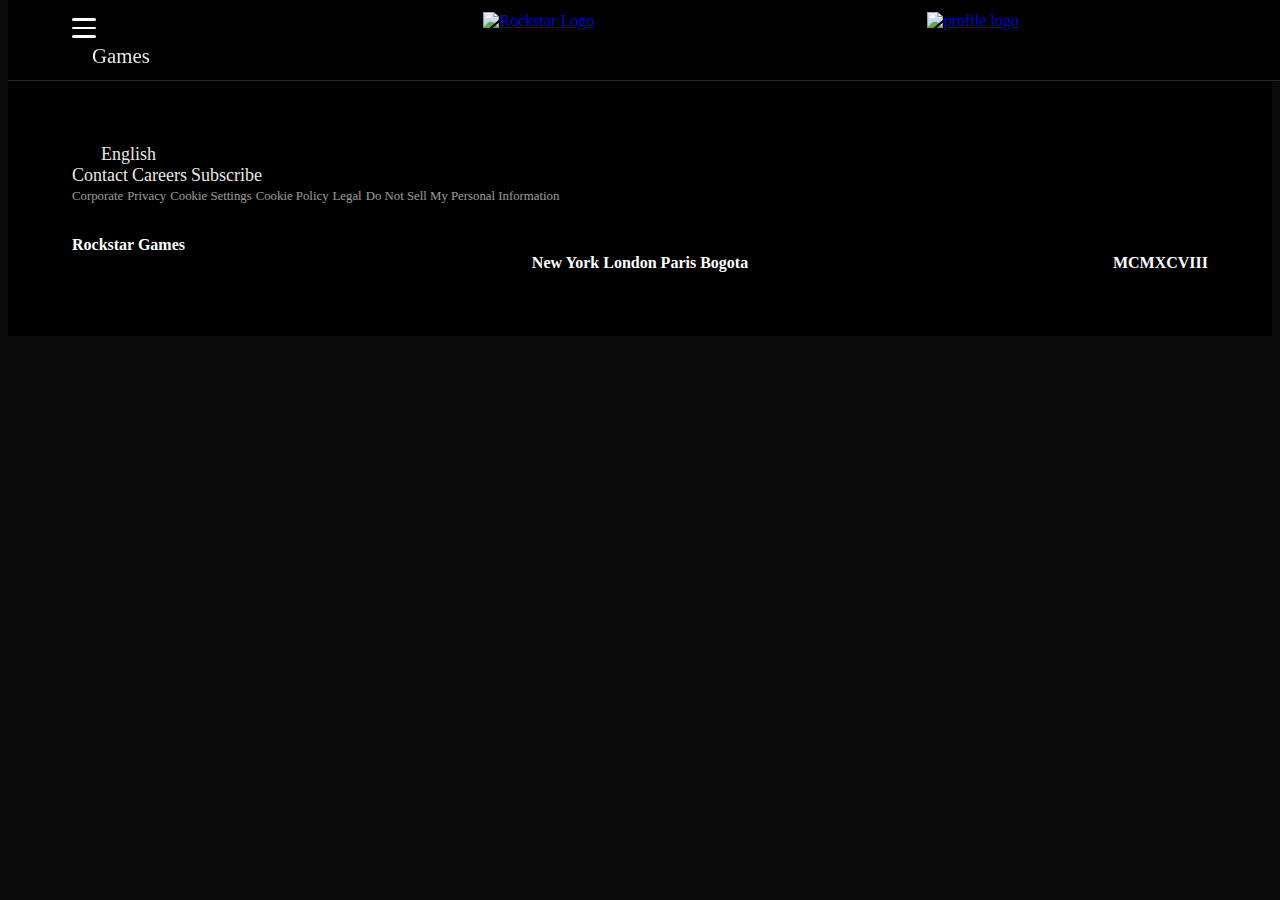
==== games.html @ 0fddbc1f "v" ====
<!DOCTYPE html>
<html lang="en">

<head>
    <meta charset="UTF-8" />
    <meta http-equiv="X-UA-Compatible" content="IE=edge" />
    <meta name="viewport" content="width=device-width, initial-scale=1.0" />
    <link rel="shortcut icon" href="Images/favicon.ico" type="image/x-icon" />
    <link rel="stylesheet" href="CSS/style.css" />
    <link rel="stylesheet" href="//code.jquery.com/ui/1.13.2/themes/base/jquery-ui.css">
    <link href="https://cdn.jsdelivr.net/npm/bootstrap@5.3.0-alpha3/dist/css/bootstrap.min.css" rel="stylesheet"
        integrity="sha384-KK94CHFLLe+nY2dmCWGMq91rCGa5gtU4mk92HdvYe+M/SXH301p5ILy+dN9+nJOZ" crossorigin="anonymous" />
    <link rel="stylesheet" type="text/css" href="//cdn.jsdelivr.net/npm/slick-carousel@1.8.1/slick/slick.css" />
    <title>All Games - Rockstar Games</title>
</head>

<body>
    <header>
        <div class="header-nav text-center">
            <div class="d-flex hamb-icon align-items-center">
                <div>
                    <a href="#" class="hamb-bars">
                        <div></div>
                        <div></div>
                        <div></div>
                    </a>
                </div>
                <div>
                    <a href="games.html" class="hamb">Games</a>
                </div>
            </div>

            <a href="index.html" class="logo"><img src="Images/logo.svg" alt="Rockstar Logo" class="logo-img" /></a>
            <div class="d-flex justify-content-end profile-logo align-items-center">
                <div>
                    <a href="#"><img src="Images/profile.svg" alt="profile logo" /></a>
                    <nav class="hide">
                        <div>
                            <a href="#" class="d-flex justify-content-start">Sign In</a>
                            <a href="#" class="d-flex justify-content-start">Join Social Club</a>
                        </div>
                    </nav>
                </div>
                <div class="hide">
                    <div><a>Sign In</a><a>Join Social Club</a></div>
                </div>
            </div>

        </div>
    </header>

    <main class="mt-80">
        <div id="sidebar" class="hide">
            <div class="d-grid side-first">
                <div class="side-search">
                    <form>
                        <button></button>
                        <input placeholder="Search Rockstar Games">
                    </form>
                </div>
                <div class="side-content">
                    <a href="#">Newswire</a>
                    <a href="#">Games</a>
                    <a href="#">Videos</a>
                    <a href="#">Downloads</a>
                    <a href="#">Support</a>
                    <a href="#">Social Club</a>
                    <a href="#">Launcher</a>
                    <a href="#">Store</a>
                </div>
            </div>
        </div>
        <div class="d-grid games-list"></div>
    </main>
    <footer class="d-flex">
        <div class="footer-first">
            <div class="position-relative">
                <button class="footer-lang">
                    <i></i>
                    <span>English</span>
                </button>
            </div>
        </div>
        <div class="d-flex justify-content-start footer-contact">
            <a href="">Contact</a>
            <a href="">Careers</a>
            <a href="">Subscribe</a>
        </div>
        <div class="d-flex justify-content-start footer-privacy">
            <a href="#">Corporate</a>
            <a href="#">Privacy</a>
            <a href="#">Cookie Settings</a>
            <a href="#">Cookie Policy</a>
            <a href="#">Legal</a>
            <a href="#">Do Not Sell My Personal Information</a>
        </div>
        <div class="d-flex justify-content-end footer-socials">
            <a href="#"></a>
            <a href="#"></a>
            <a href="#"></a>
            <a href="#"></a>
            <a href="#"></a>
        </div>
        <section class="d-grid footer-section">
            <div>Rockstar Games</div>
            <div class="d-grid">
                <span>New York</span>
                <span>London</span>
                <span>Paris</span>
                <span>Bogota</span>
            </div>
            <div>MCMXCVIII</div>
        </section>
    </footer>
    <script src="https://cdnjs.cloudflare.com/ajax/libs/jquery/3.6.4/jquery.min.js"
        integrity="sha512-pumBsjNRGGqkPzKHndZMaAG+bir374sORyzM3uulLV14lN5LyykqNk8eEeUlUkB3U0M4FApyaHraT65ihJhDpQ=="
        crossorigin="anonymous" referrerpolicy="no-referrer"></script>
    <script type="text/javascript" src="//cdn.jsdelivr.net/npm/slick-carousel@1.8.1/slick/slick.min.js"></script>
    <script src="https://code.jquery.com/ui/1.13.2/jquery-ui.js"></script>
    <script src="JS/script.js"></script>
</body>

</html>
---- CSS/style.css ----
@import url(http://db.onlinewebfonts.com/c/04e6981992c0e2e7642af2074ebe3901?family=Helvetica+Now+Display);

body {
    background-color: #0b0b0b !important;
    font-family: "Helvetica Now Display" !important;
    color: white;
}

header {
    height: auto;
    width: 100%;
}

#sidebar {
    position: fixed;
    top: 0px;
    width: min-content;
    bottom: 0px;
    z-index: 999;
    background: #040404;
}

.side-first {
    grid-gap: 2rem;
    grid-template-columns: 1fr;
    grid-template-rows: auto 1fr auto;
    height: 100%;
    overflow-y: auto;
    padding-top: calc(60px + 2rem);
}

.side-search,
.side-content {
    margin: 0 auto;
    max-width: 1920px;
    padding-left: 4rem;
    padding-right: 4rem;
    width: 100%;
}

.side-search form {
    min-width: 20rem;
    background: #111;
    border-radius: 4px;
    display: flex;
    position: relative;
}

.side-search form button {
    background-color: initial;
    background-image: url(../Images/search.svg);
    background-origin: content-box;
    background-position: 0;
    background-repeat: no-repeat;
    border: none;
    content: "";
    cursor: pointer;
    margin: 0 0 0 1rem;
    width: 36px;
    font-size: 100%;
    line-height: 1.15;
}

.side-search form input {
    background-color: initial;
    border: none;
    color: #fff;
    outline: none;
    padding: 1rem;
    width: 100%;
    font-size: 100%;
    line-height: 1.15;
    margin: 0;
}

.side-content {
    opacity: 1;
    grid-gap: 1rem;
    color: #fff;
    display: grid;
    font-size: 1.7rem;
    font-weight: 700;
    grid-auto-rows: max-content;
    margin-bottom: 2rem;
    padding-bottom: 4rem;
    transition: opacity .4s ease-in;
}

.side-content a {
    color: inherit;
    text-decoration: none;
    min-width: max-content;
    text-decoration: none;
    transition: color .3s ease;
    width: 100%;
    font-size: 2rem;
    font-weight: 700;
}
.side-content a:hover{
    color: #fcaf17;
}

.side-content a:nth-last-child(1)::after,
.side-content a:nth-last-child(2)::after,
.side-content a:nth-last-child(3)::after,
.side-content a:nth-last-child(4)::after {
    background-image: url(../Images/subscribe.svg);
    background-position: 0 50%;
    background-repeat: no-repeat;
    background-size: 100%;
    content: "";
    display: inline-block;
    height: 1.2rem;
    margin-left: 0.5rem;
    vertical-align: initial;
    width: 1.2rem;
}

.header-nav div div a div {
    width: 24px;
    height: 2.5px;
    background-color: white;
    margin: 6px 0;
    border-radius: 10px 10px;
}

.header-nav {
    display: grid;
    grid-template-columns: auto auto;
    background-color: #020202;
    position: fixed;
    top: 0;
    width: 100%;
    transition: top 0.3s;
    padding: 12px 4rem;
    border-bottom: 1px solid #282828;
    z-index: 9999;
    backdrop-filter: blur(40px);
    background: rgba(0, 0, 0, 0.85);
}

.logo-img {
    height: 55px;
    width: 55px;
}

.hamb-icon {
    grid-column: 1;
    grid-row: 3;
}

.logo {
    grid-column: 2;
    grid-row: 3;
}

.profile-logo {
    grid-column: 3;
    grid-row: 3;
}

nav{
    display: flex;
    border-radius: 8px;
    flex-direction: column;
    overflow: hidden;
    position: absolute;
    border: 1px solid #2d2d2d;
    width: 20%;
    height: auto;
    top: 90px;
    right: 60px;
}
nav div:first-child{
    border-radius: 0 0 8px 8px;
}
nav div:first-child a:first-child,
nav div:first-child a:last-child
{
    border-bottom: 1px solid #2d2d2d;
    color: #e8e8e8;
    text-decoration: none;
    background-color: #121212;
    font-size: 1rem;
    font-weight:400;
    letter-spacing: 0;
    line-height: 1.6;
    padding: 1rem;
    position: relative;
    transition: all .3s ease-in-out;
}
nav div:first-child a:first-child::before{
    align-self: center;
    background: url(../Images/subscribe.svg) 100%/contain no-repeat;
    content: "";
    flex-grow: 1;
    height: 1rem;
    order: 3;
    width: 1rem;
    font-size: 0.75rem;
    font-weight:400;
    letter-spacing: 0;
    line-height: 1.6;
}
nav div:first-child a:last-child::before{
    align-self: center;
    background: url(../Images/subscribe.svg) 100%/contain no-repeat;
    content: "";
    flex-grow: 1;
    height: 1rem;
    order: 3;
    width: 1rem;
    font-size: 0.75rem;
    font-weight:400;
    letter-spacing: 0;
    line-height: 1.6;
}
nav div:first-child a:hover{
    background-color: hsla(0,0%,100%,.15);
}

main {
    margin-top: 80px;
}

.main-carousel {
    background: #000;
}

.carousel-cell {
    display: grid !important;
    grid-template-columns: 70% 1fr;
    cursor: grab;
}
.carousel-cell:active {
    cursor: grabbing;
}

.carousel-cell img {
    width: 100%;
    height: auto;
    transition: opacity 1s;
}

.cell-content {
    text-decoration: none;
    color: #fff;
    font-weight: bold;
}

.cell-content div:first-child {
    grid-gap: 2rem;
}

.cell-content button {
    align-self: center;
    background: transparent;
    border: 1px solid white;
    border-radius: 0.25rem;
    color: inherit;
    color: white;
    cursor: pointer;
    display: inline-block;
    font-weight: 700;
    line-height: 100%;
    padding: 1rem 3rem;
    text-transform: uppercase;
    transition: all 0.2s ease;
    font-size: 120%;
}

.slide-content {
    padding: 4rem 2rem;
    display: flex;
    align-items: center;
}

.cell-title {
    grid-gap: 0.5rem !important;
    font-weight: 700;
}

.cell-title h2 {
    font-size: 2.5rem;
    line-height: 1.1;
    letter-spacing: -0.025em;
}

.slider-dot {
    background: hsla(0, 0%, 100%, 0.4);
    border: none;
    border-radius: 2px;
    cursor: pointer;
    height: 4px;
    max-width: 4rem;
    outline: none;
    padding: 0;
    transition: background 0.3s;
    width: 100%;
}

.slick-active .slider-dot {
    background: white !important;
}

.slick-dots li {
    display: inline;
    margin-right: 0.5rem;
}

.slick-dots {
    text-align: center;
    margin-top: 20px;
    padding-bottom: 20px;
}

.newswire h1 {
    color: #fff;
}

.newswire {
    margin-top: 50px;
    grid-gap: 8rem;
    padding: 4rem;
}

.newswire a {
    text-decoration: none;
    color: white;
}

.newswire-tile {
    grid-template-columns: repeat(6, minmax(0, 1fr));
    grid-gap: 1.5rem;
    margin-bottom: 2rem;
}

.newswire-tile a {
    grid-column: span 2;
    border: 1px solid #282828;
}

.newswire-content {
    padding: 2rem 1.5rem;
    grid-gap: 0.5rem;
}

.newswire-content-title time {
    font-size: 1rem;
    font-weight: 400;
    opacity: 0.65;
}

.newswire-content h5 {
    font-size: 1.6rem !important;
}

.viewmore {
    background: transparent;
    border: none;
    font-weight: 400;
    line-height: unset;
    padding: 0;
    position: relative;
    text-transform: none;
    z-index: 1;
    align-self: center;
    font-size: large;
    transition: all 0.2s ease;
    text-decoration: underline #fcaf17 3px !important;
}

.viewmore:before {
    background: #fcaf17;
    border-radius: 0.25rem;
    bottom: 0;
    content: "";
    display: block;
    left: -0.1rem;
    position: absolute;
    transition: all .2s ease;
    width: calc(100% + 0.2rem);
    z-index: -1;
}

.viewmore:hover {
    color: #161616;
    background: #fcaf17;
    border-color: #fcaf17;
    border-radius: 0.25rem;
}

.viewmore:hover:before {
    background: #fcaf17;
    height: 100%;
    left: -0.5rem;
    width: calc(100% + 1rem);
    border-radius: 0.25rem;
}

.featured-games {
    grid-template-columns: repeat(4, minmax(0, 1fr));
    grid-gap: 1.5rem;
    margin-bottom: 2rem;
}

footer {
    background: #000;
    padding: 4rem;
    flex-flow: row wrap;
    justify-content: space-between;
    grid-row-gap: 4rem;
}

.footer-first {
    flex: 0;
    order: 1;
    font-size: large;
}

.footer-lang {
    align-items: center;
    background: none;
    border: none;
    color: #e8e8e8;
    cursor: pointer;
    display: flex;
    outline: none;
    padding: 0;
    font-family: inherit;
    font-size: 100%;
    line-height: 1.15;
}

.footer-lang i {
    background-image: url(../Images/world.svg);
    background-repeat: no-repeat;
    background-size: contain;
    margin-right: 0.5rem;
    width: 21px;
}

.footer-lang i::after {
    content: "";
    display: block;
    padding-top: 100%;
}

.footer-lang span {
    padding-right: calc(0.5rem + 24px);
    position: relative;
    width: max-content;
}

.footer-contact {
    flex-basis: 50%;
    grid-gap: 1rem;
    color: #e8e8e8;
    order: 0;
}

.footer-contact a {
    font-size: large;
    color: #e8e8e8;
    text-decoration: none;
}

.footer-contact a:hover {
    color: #fcaf17;
}

.footer-contact a:last-child::after {
    background-image: url(../Images/subscribe.svg);
    background-position: 0 50%;
    background-repeat: no-repeat;
    background-size: 100%;
    background-size: 75%;
    content: "";
    display: inline-block;
    height: 1rem;
    margin-left: 0.5rem;
    vertical-align: initial;
    width: 1rem;
}

.footer-privacy {
    order: 2;
    flex-basis: 50%;
    grid-gap: 1rem;
    color: #e8e8e8;
}

.footer-privacy a {
    text-decoration: none;
    color: #e8e8e8;
    font-size: 0.8rem;
    opacity: 0.65;
}

.footer-privacy a:hover {
    color: #fcaf17;
    opacity: 1;
}

.footer-socials {
    order: 3;
    flex-basis: 50%;
    grid-gap: 2rem;
    color: #e8e8e8;
}

.footer-socials a:hover {
    filter: brightness(0) saturate(100%) invert(76%) sepia(15%) saturate(5173%) hue-rotate(348deg) brightness(105%) contrast(98%);
}

.footer-socials a:nth-child(1) {
    background-image: url(../Images/twitch.svg);
    color: #e8e8e8;
    text-decoration: none;
    background-position: 50%;
    background-repeat: no-repeat;
    background-size: 100%;
    height: 24px;
    width: 24px;
}

.footer-socials a:nth-child(2) {
    background-image: url(../Images/instagram.svg);
    color: #e8e8e8;
    text-decoration: none;
    background-position: 50%;
    background-repeat: no-repeat;
    background-size: 100%;
    height: 24px;
    width: 24px;
}

.footer-socials a:nth-child(3) {
    background-image: url(../Images/twitter.svg);
    color: #e8e8e8;
    text-decoration: none;
    background-position: 50%;
    background-repeat: no-repeat;
    background-size: 100%;
    height: 24px;
    width: 24px;
}

.footer-socials a:nth-child(4) {
    background-image: url(../Images/youtube.svg);
    color: #e8e8e8;
    text-decoration: none;
    background-position: 50%;
    background-repeat: no-repeat;
    background-size: 100%;
    height: 24px;
    width: 24px;
}

.footer-socials a:nth-child(5) {
    background-image: url(../Images/facebook.svg);
    color: #e8e8e8;
    text-decoration: none;
    background-position: 50%;
    background-repeat: no-repeat;
    background-size: 100%;
    height: 24px;
    width: 24px;
}

.footer-section {
    grid-auto-flow: column;
    grid-template-columns: repeat(auto-fit, minmax(0, 1fr));
    justify-content: space-between;
    grid-gap: 1rem;
    color: #fff;
    font-size: 75%;
    font-weight: 700;
    justify-items: center;
    margin-top: 2rem;
    flex-basis: 100%;
    order: 4;
    font-size: medium;
}


.footer-section div:first-child,
.footer-section div:last-child {
    width: 100%;
    font-weight: 700;
}

.footer-section div:nth-child(2) {
    left: 50%;
    position: absolute;
    transform: translateX(-50%);
    grid-gap: 1rem;
    grid-auto-flow: column;
    justify-content: center;
}

.footer-section div:last-child {
    text-align: right;
}

.hide {
    display: none;
}

/* games page */
.hamb{
    text-decoration: none;
    color: #e8e8e8;
    font-size: 1.3rem;
    margin-left: 20px;
}

.games-list{
    
}
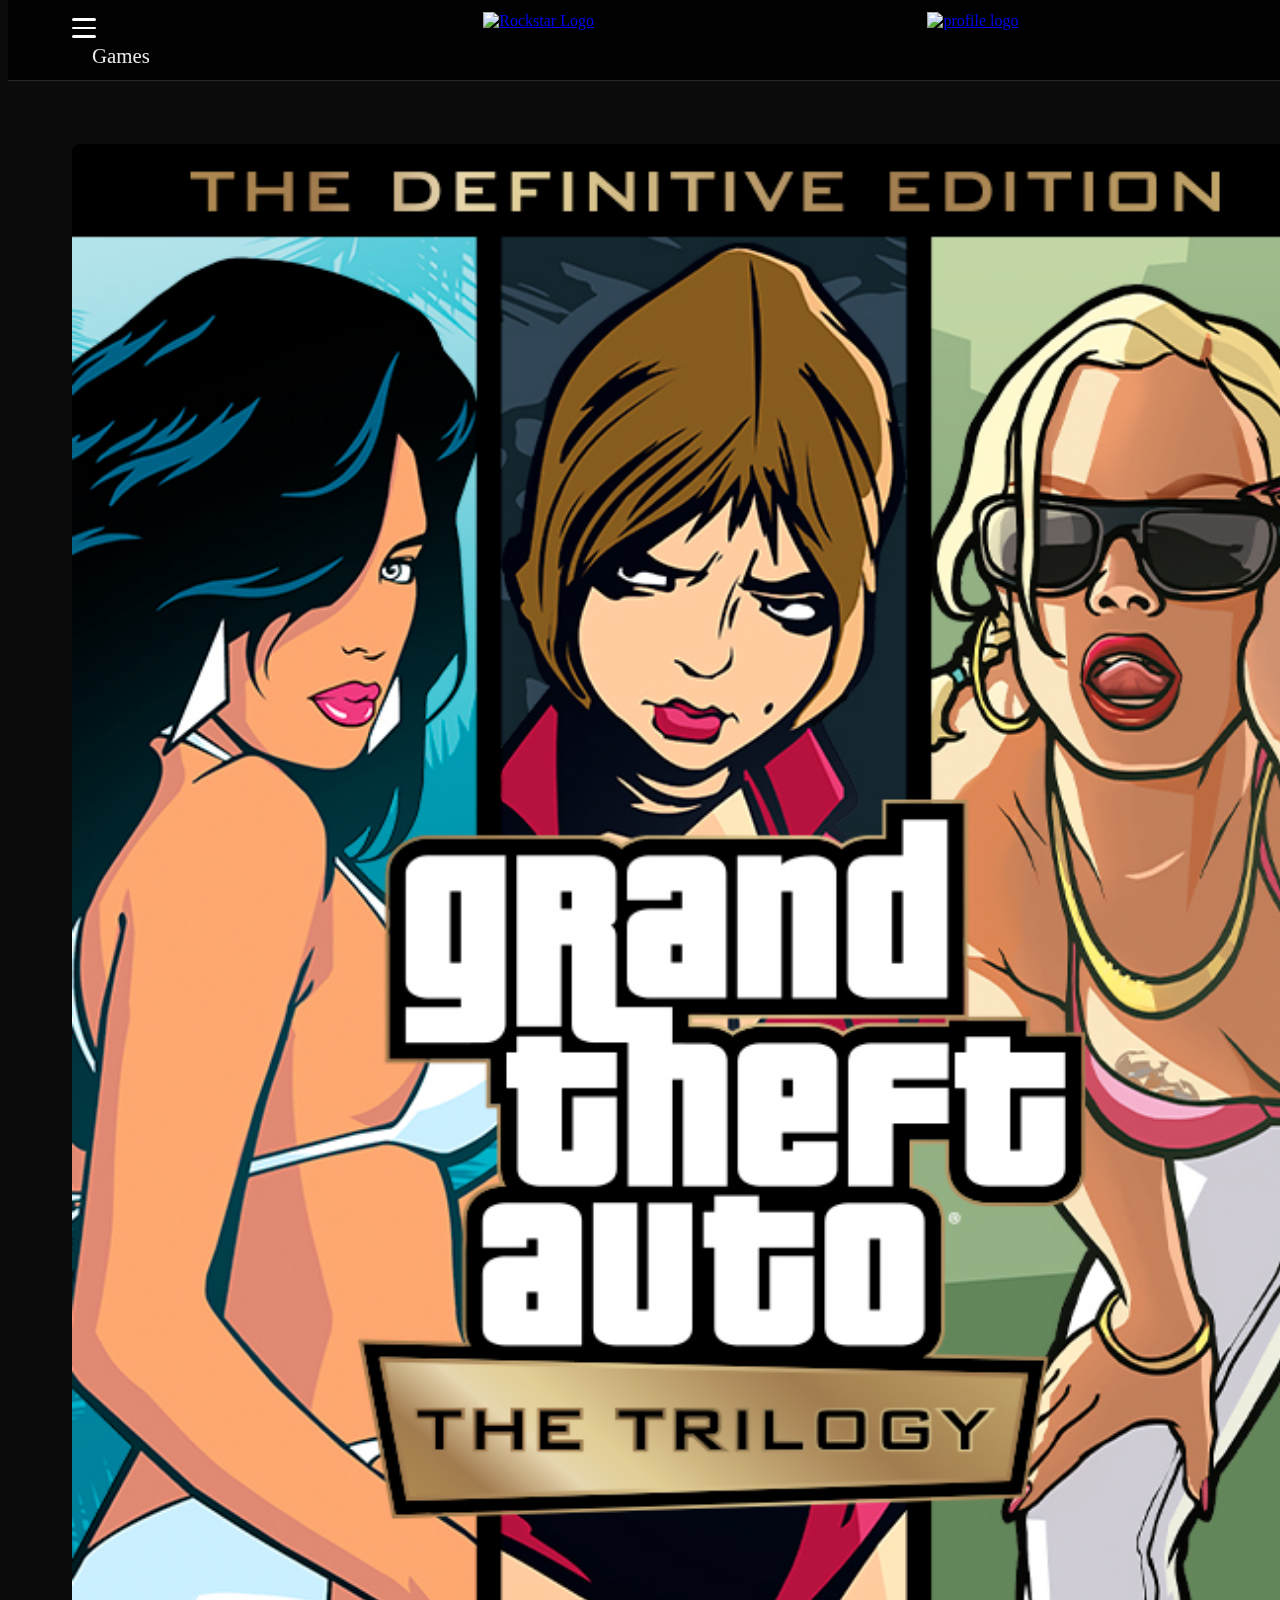
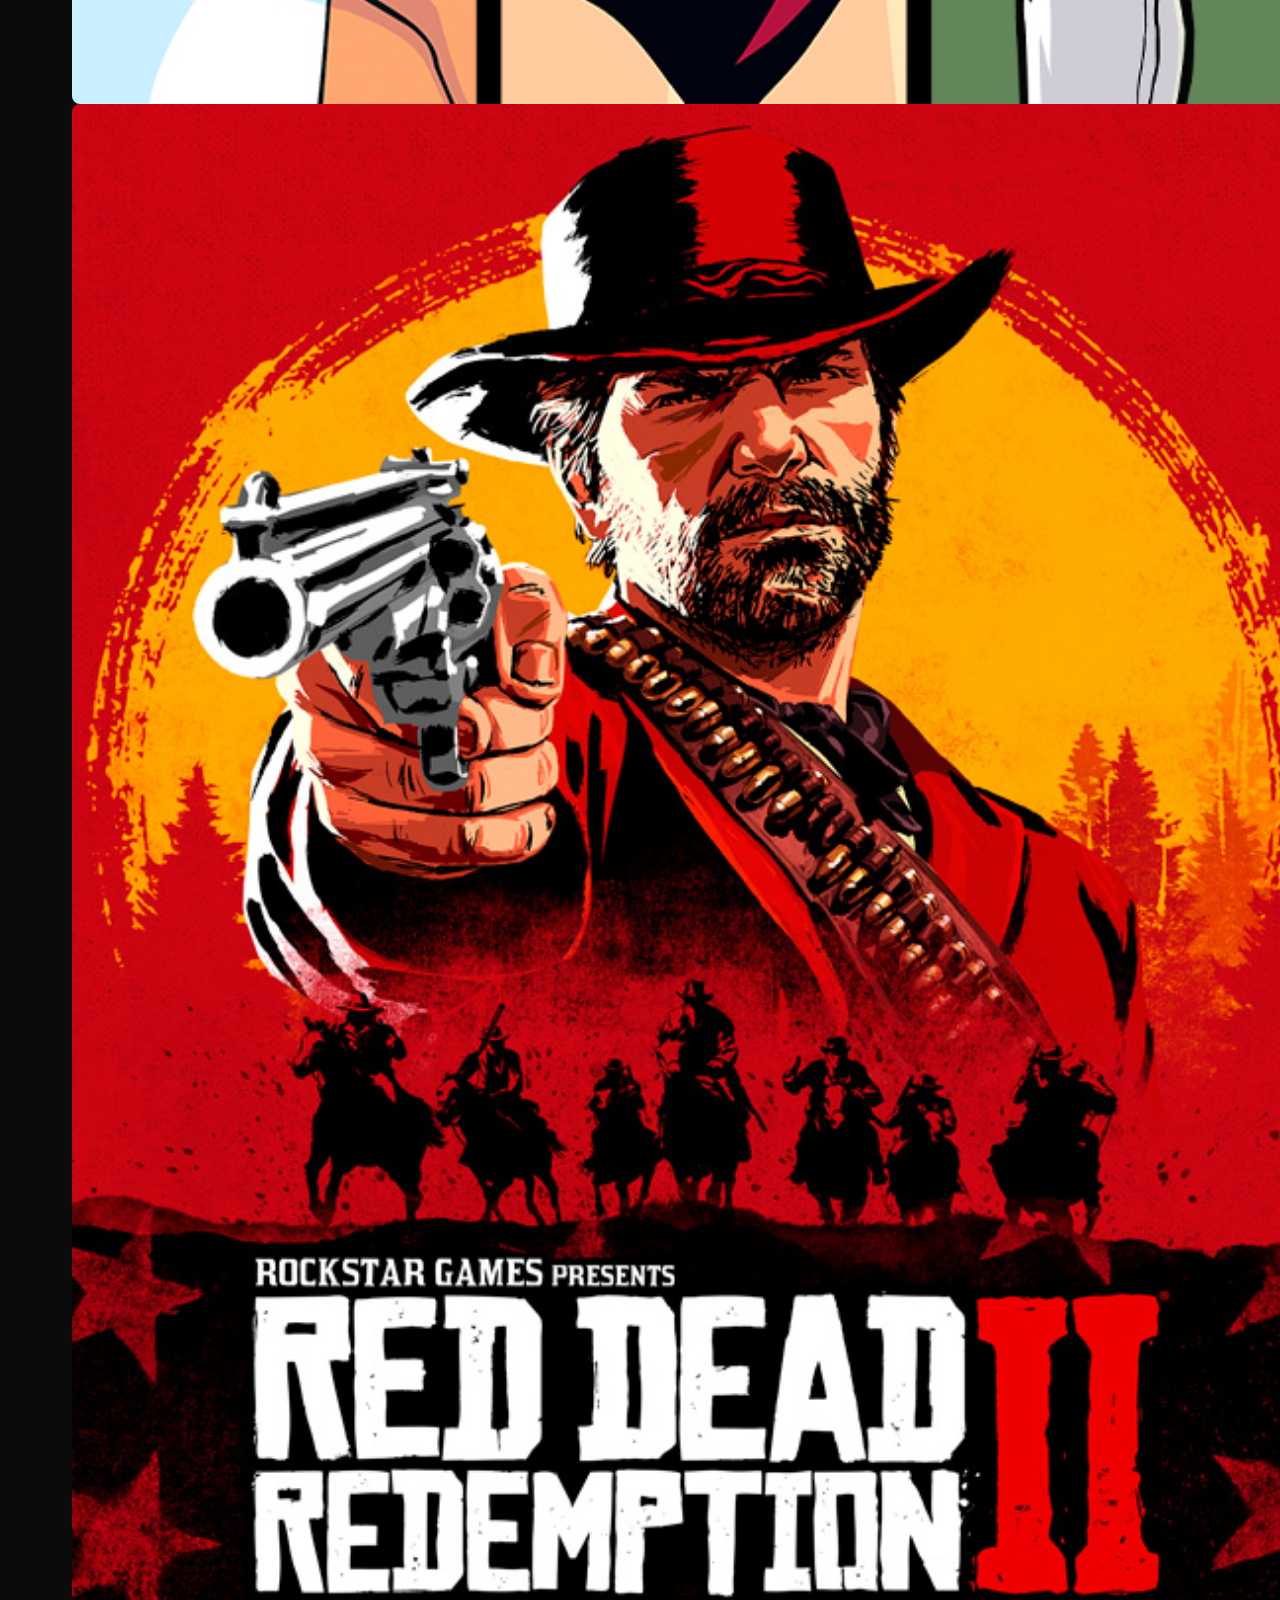
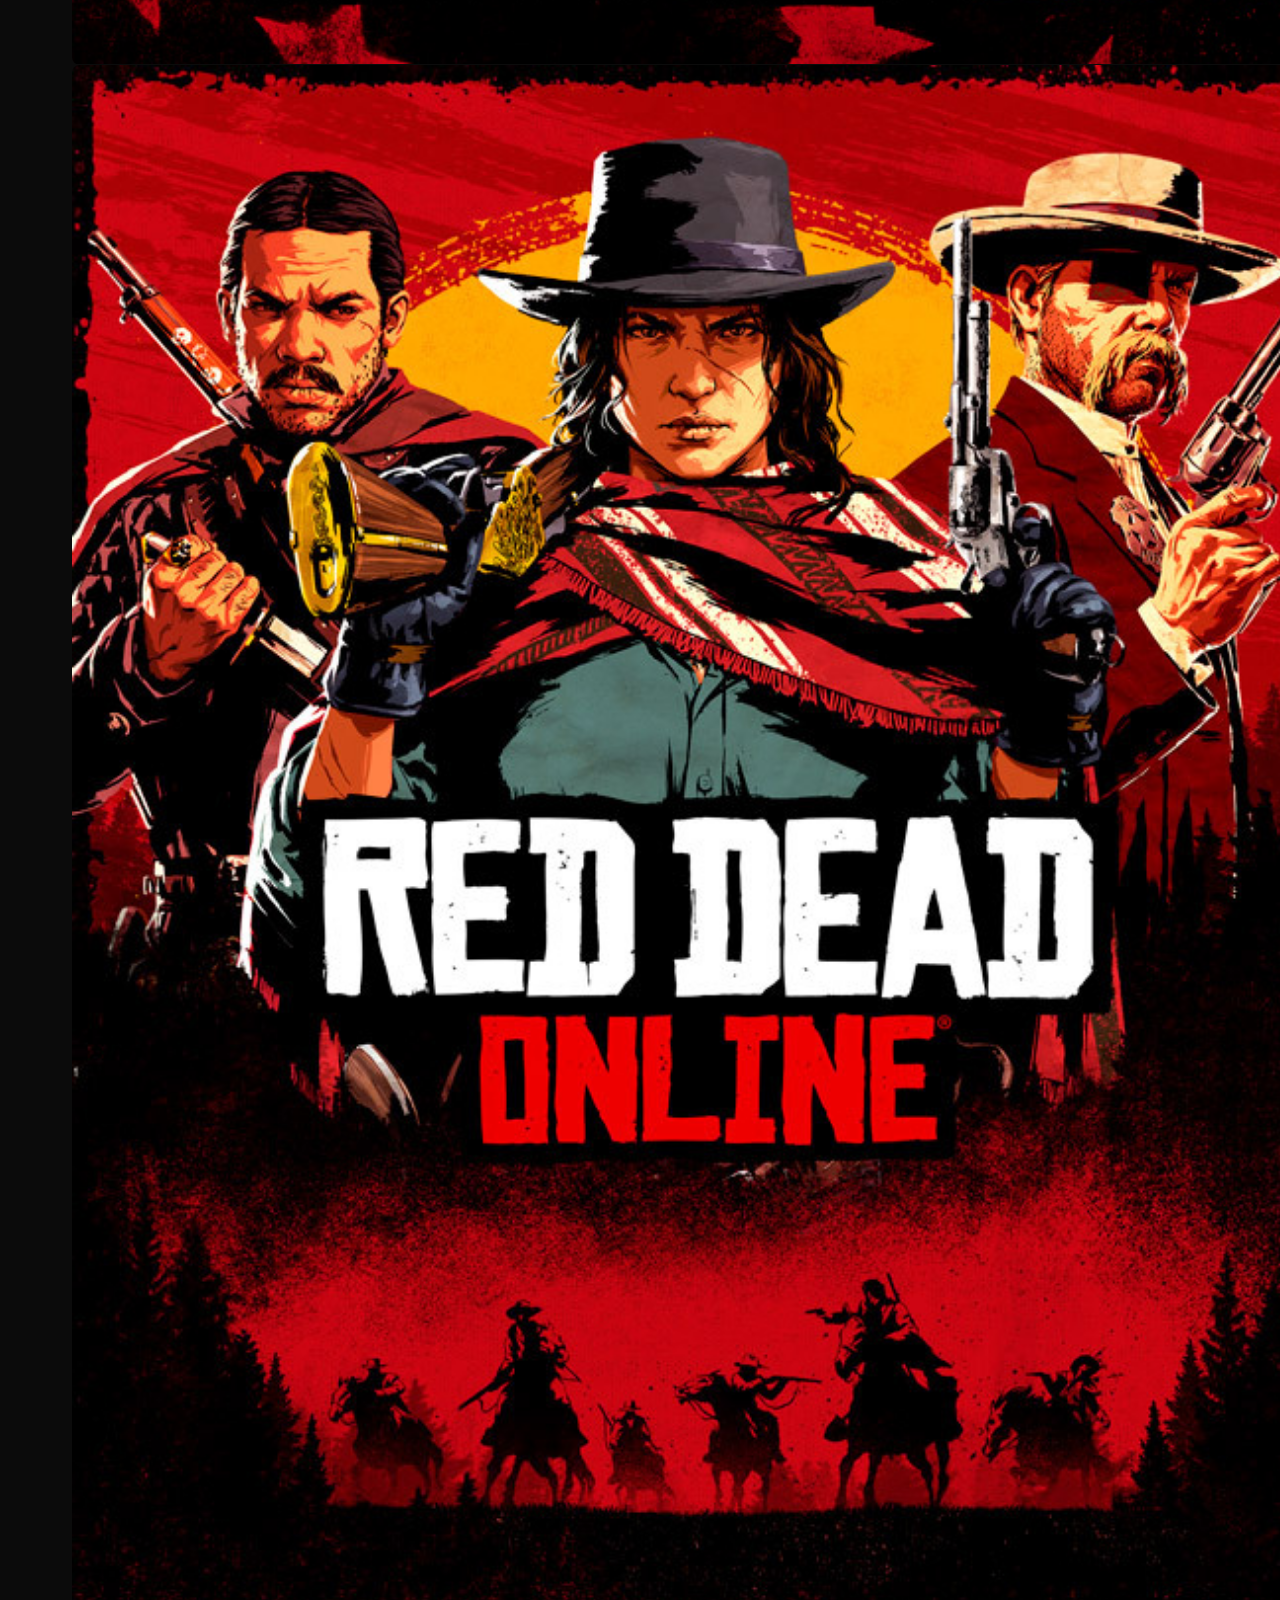
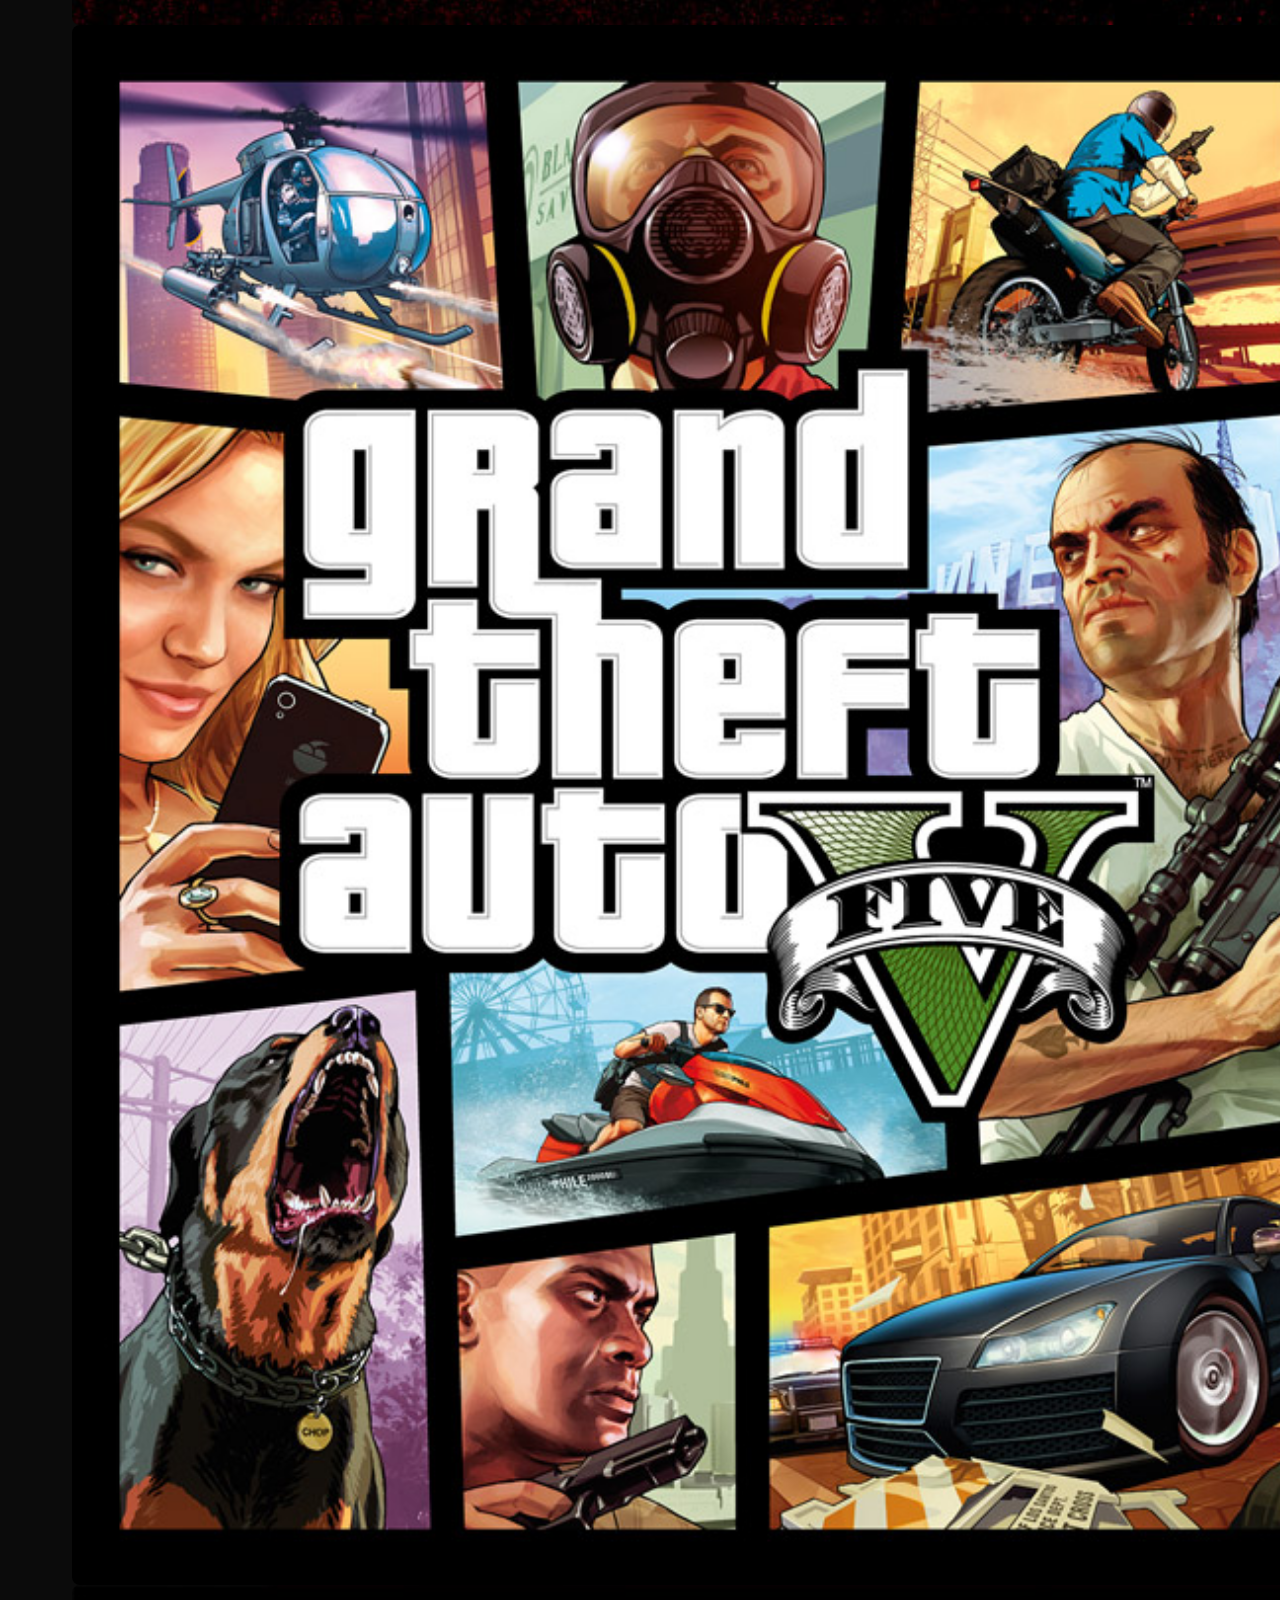
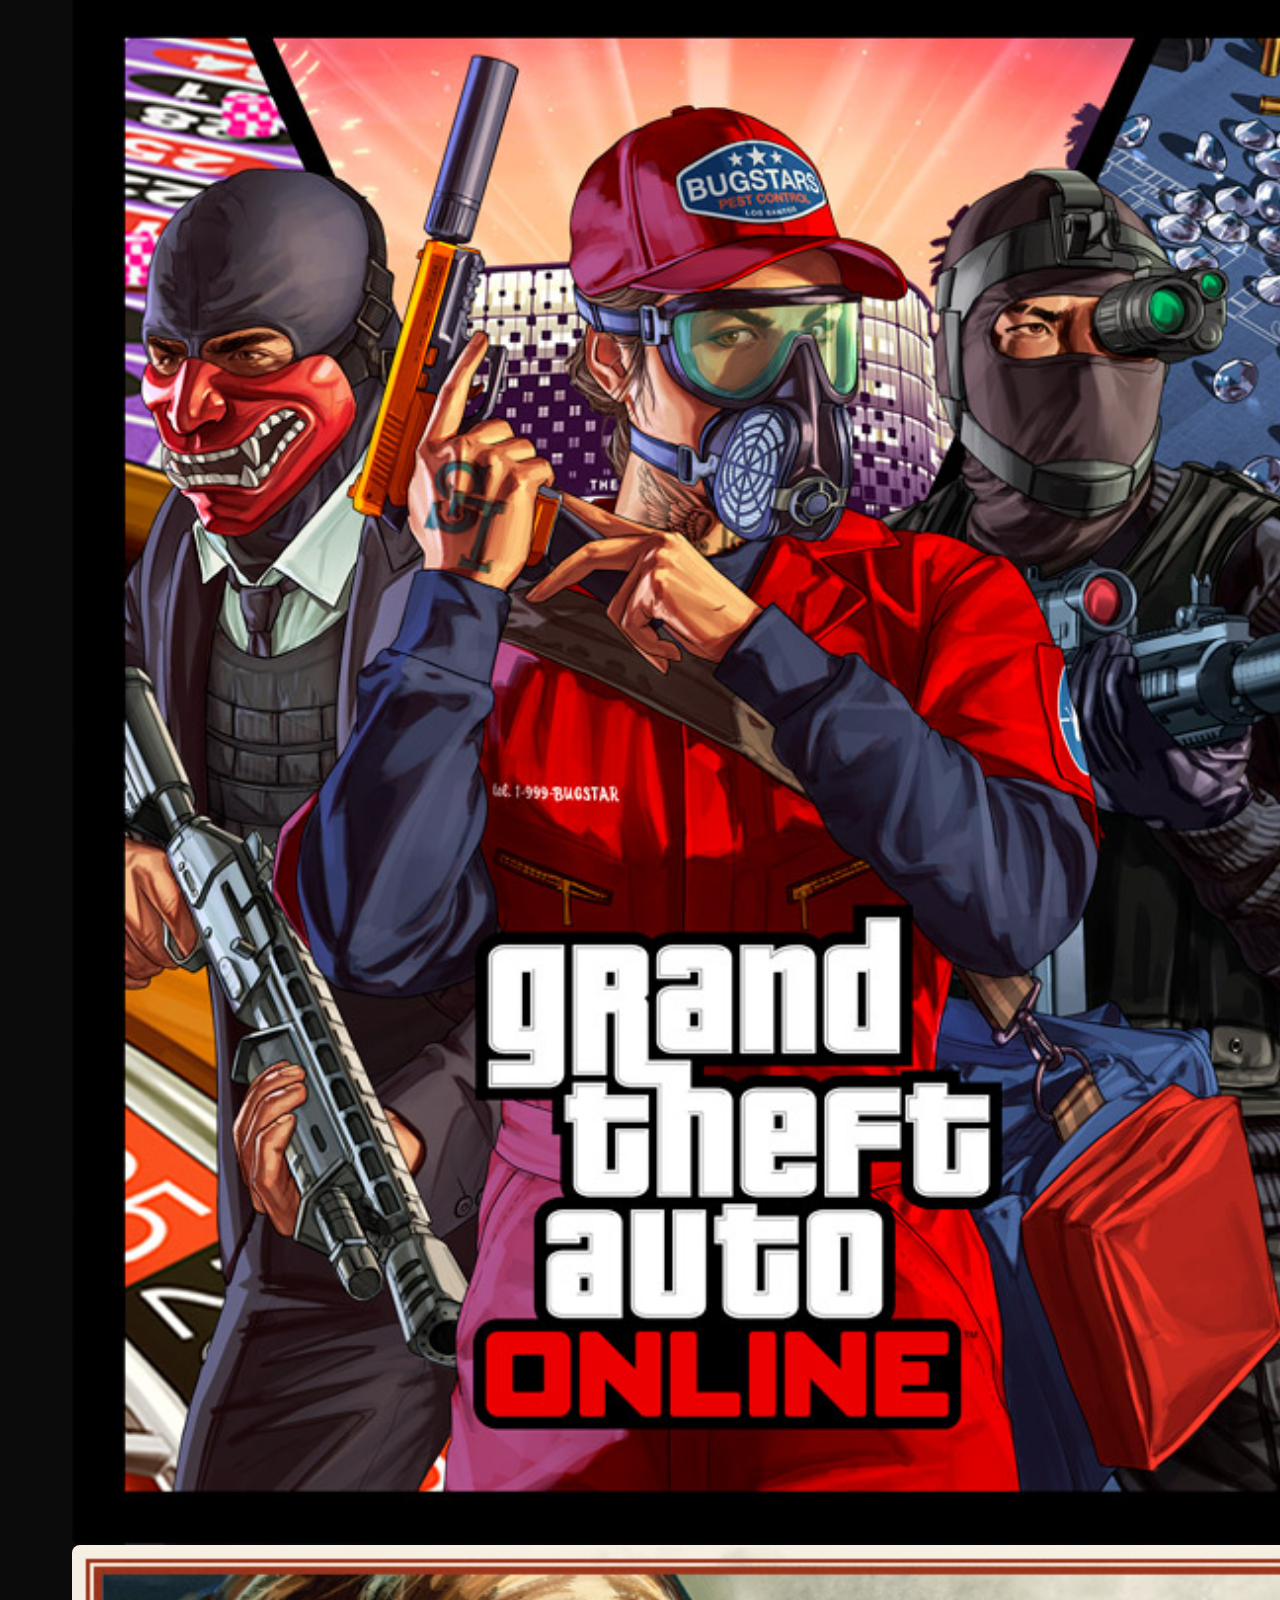
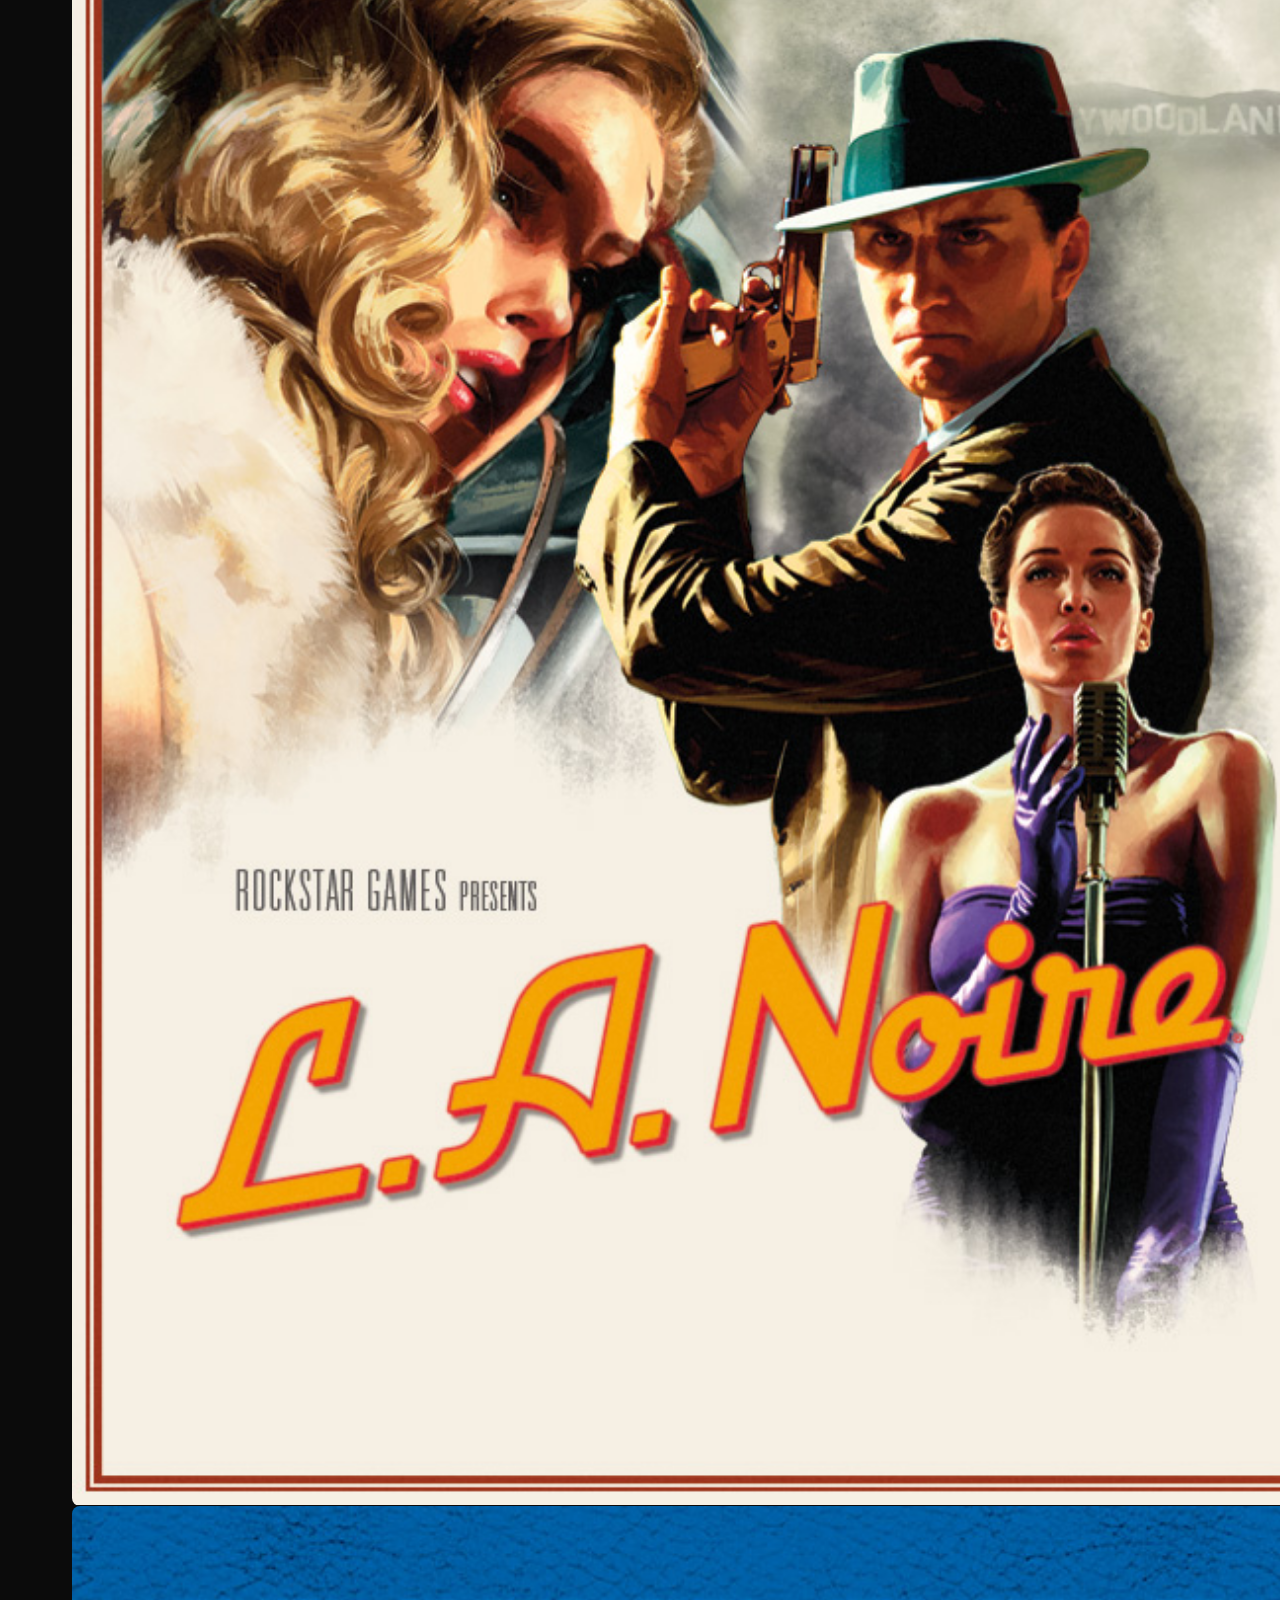
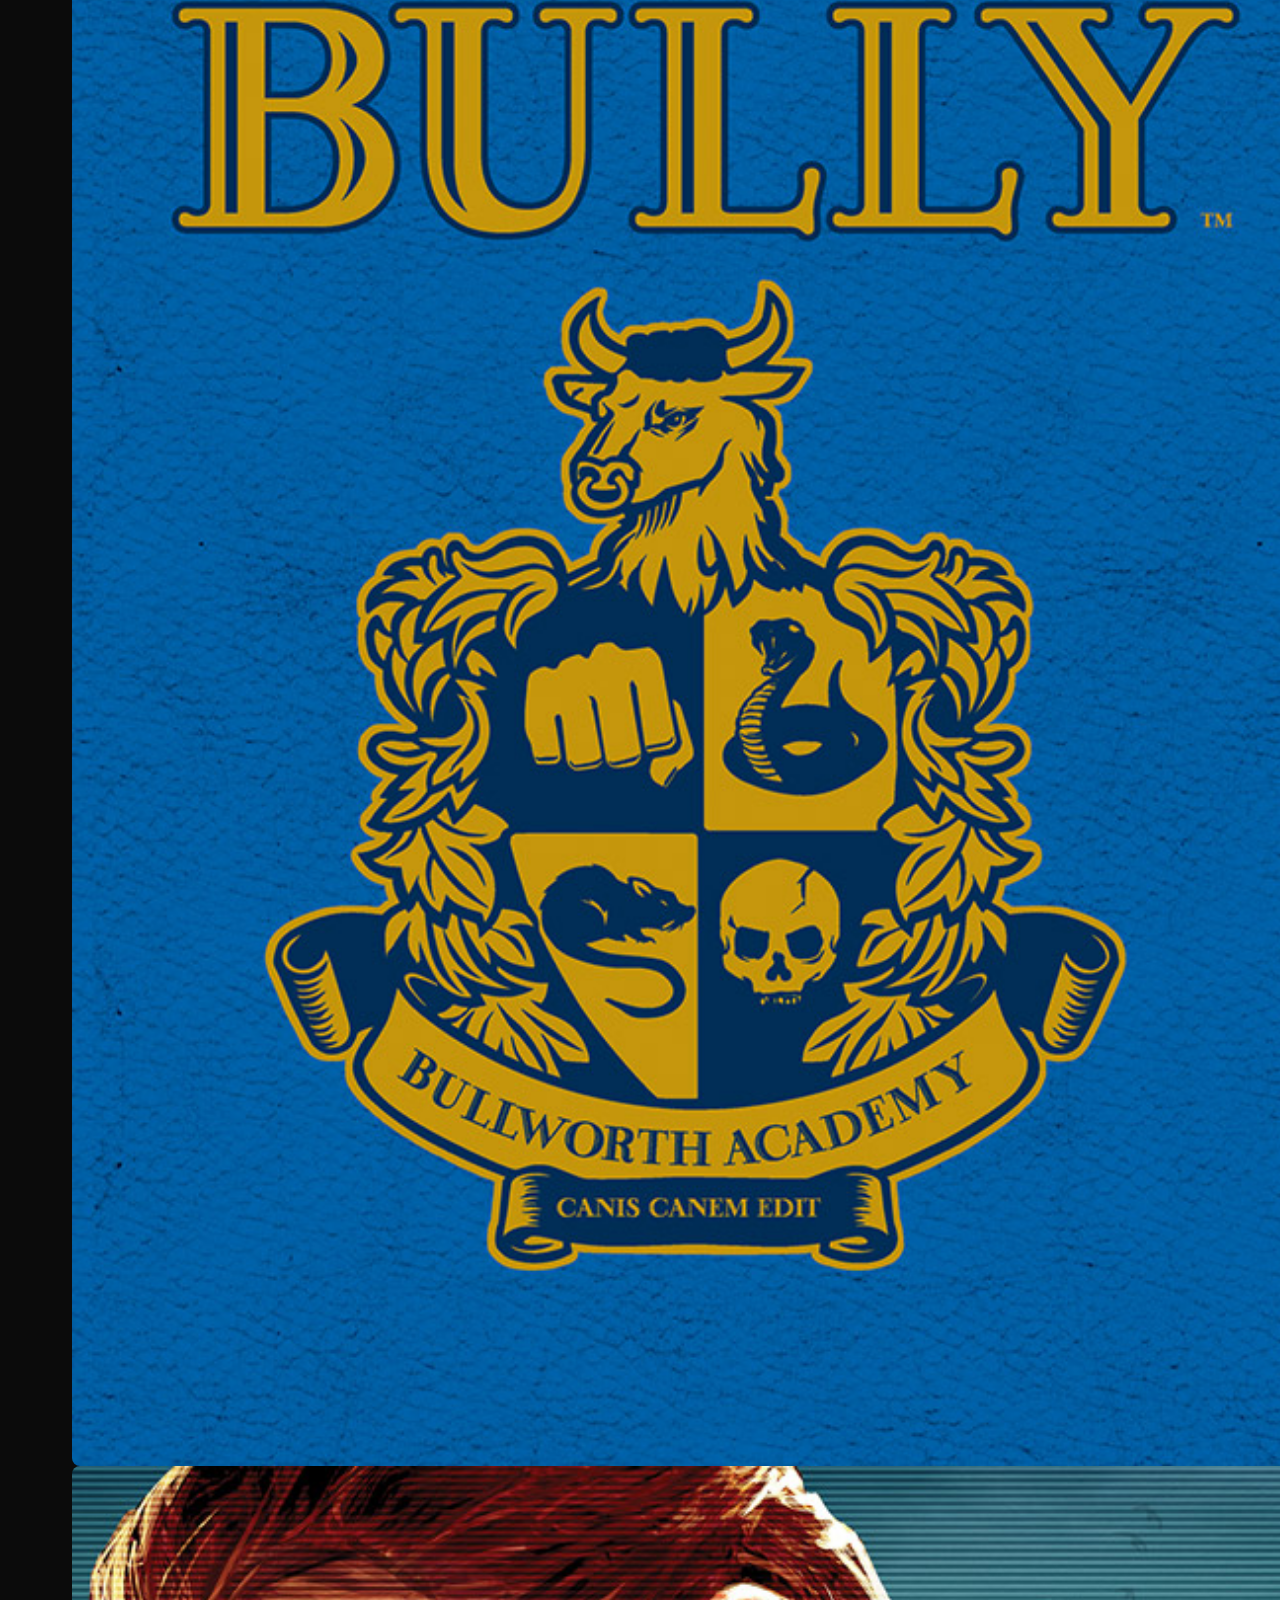
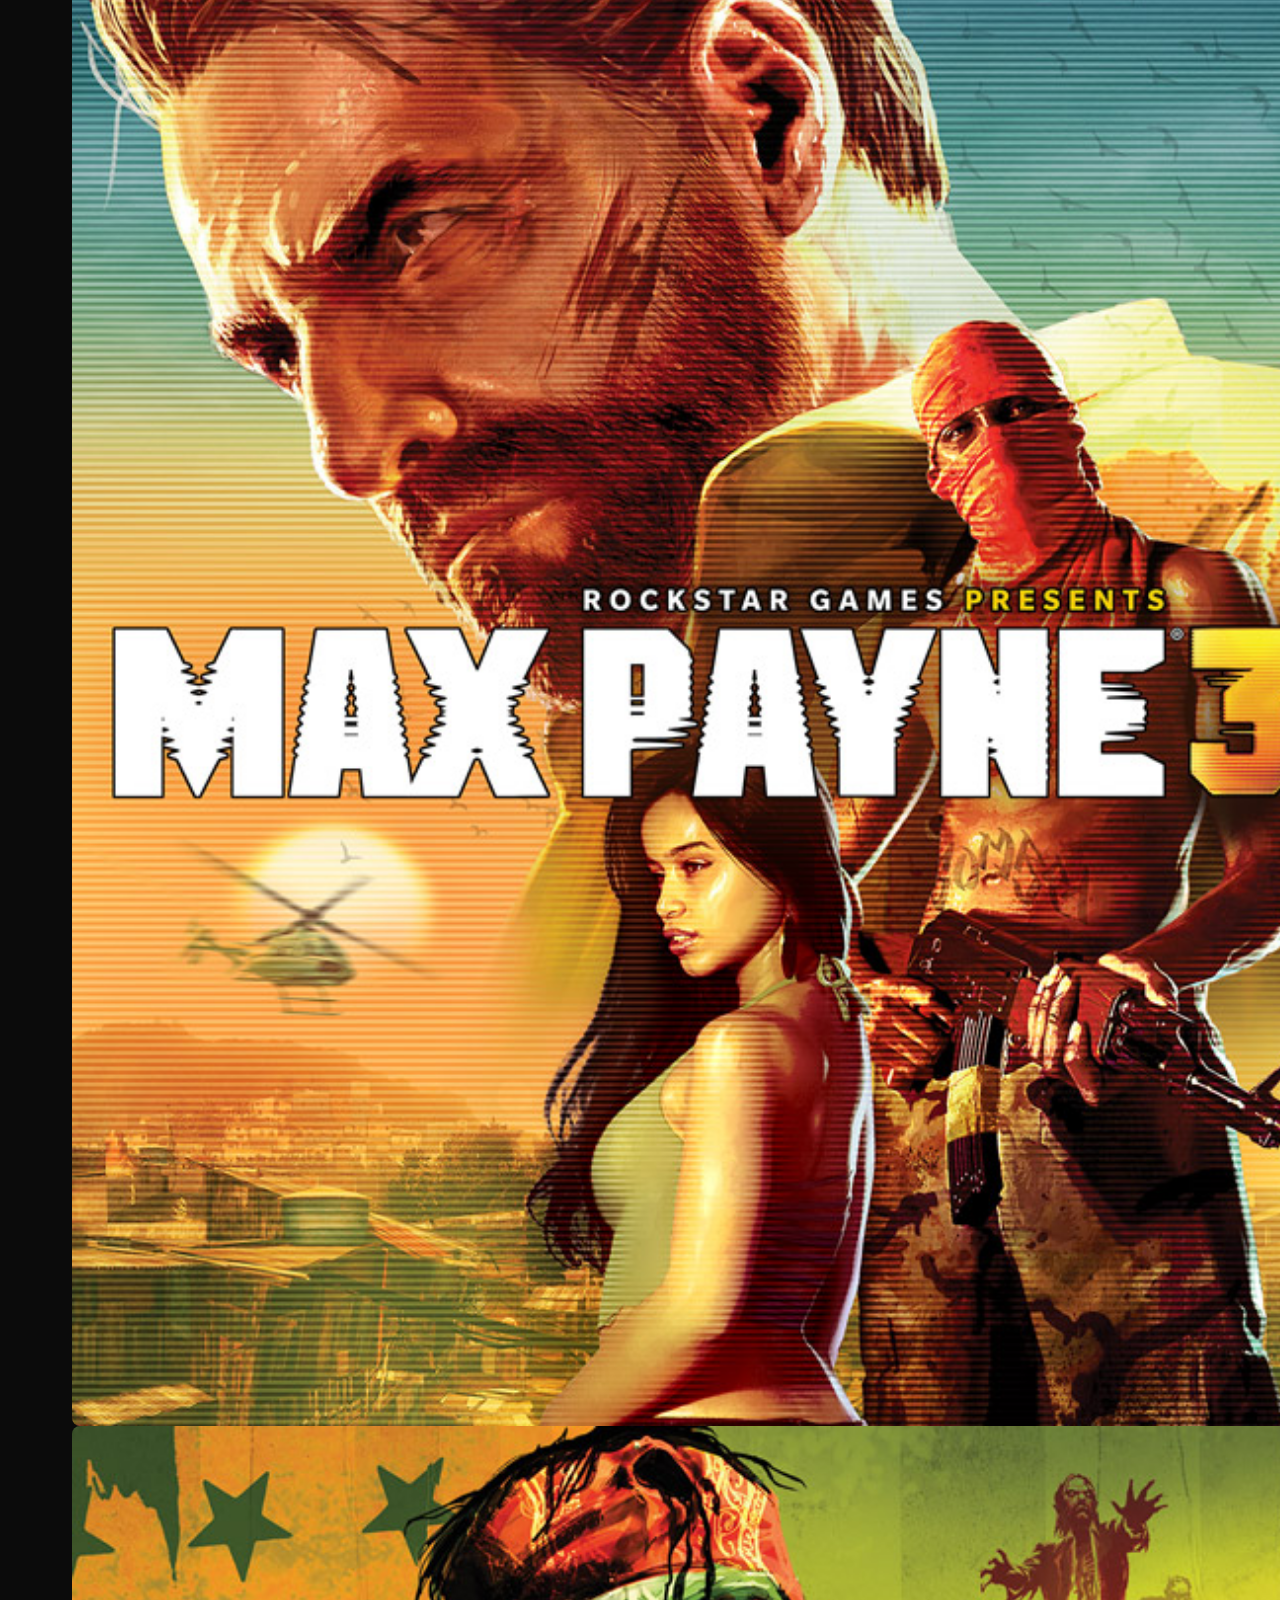
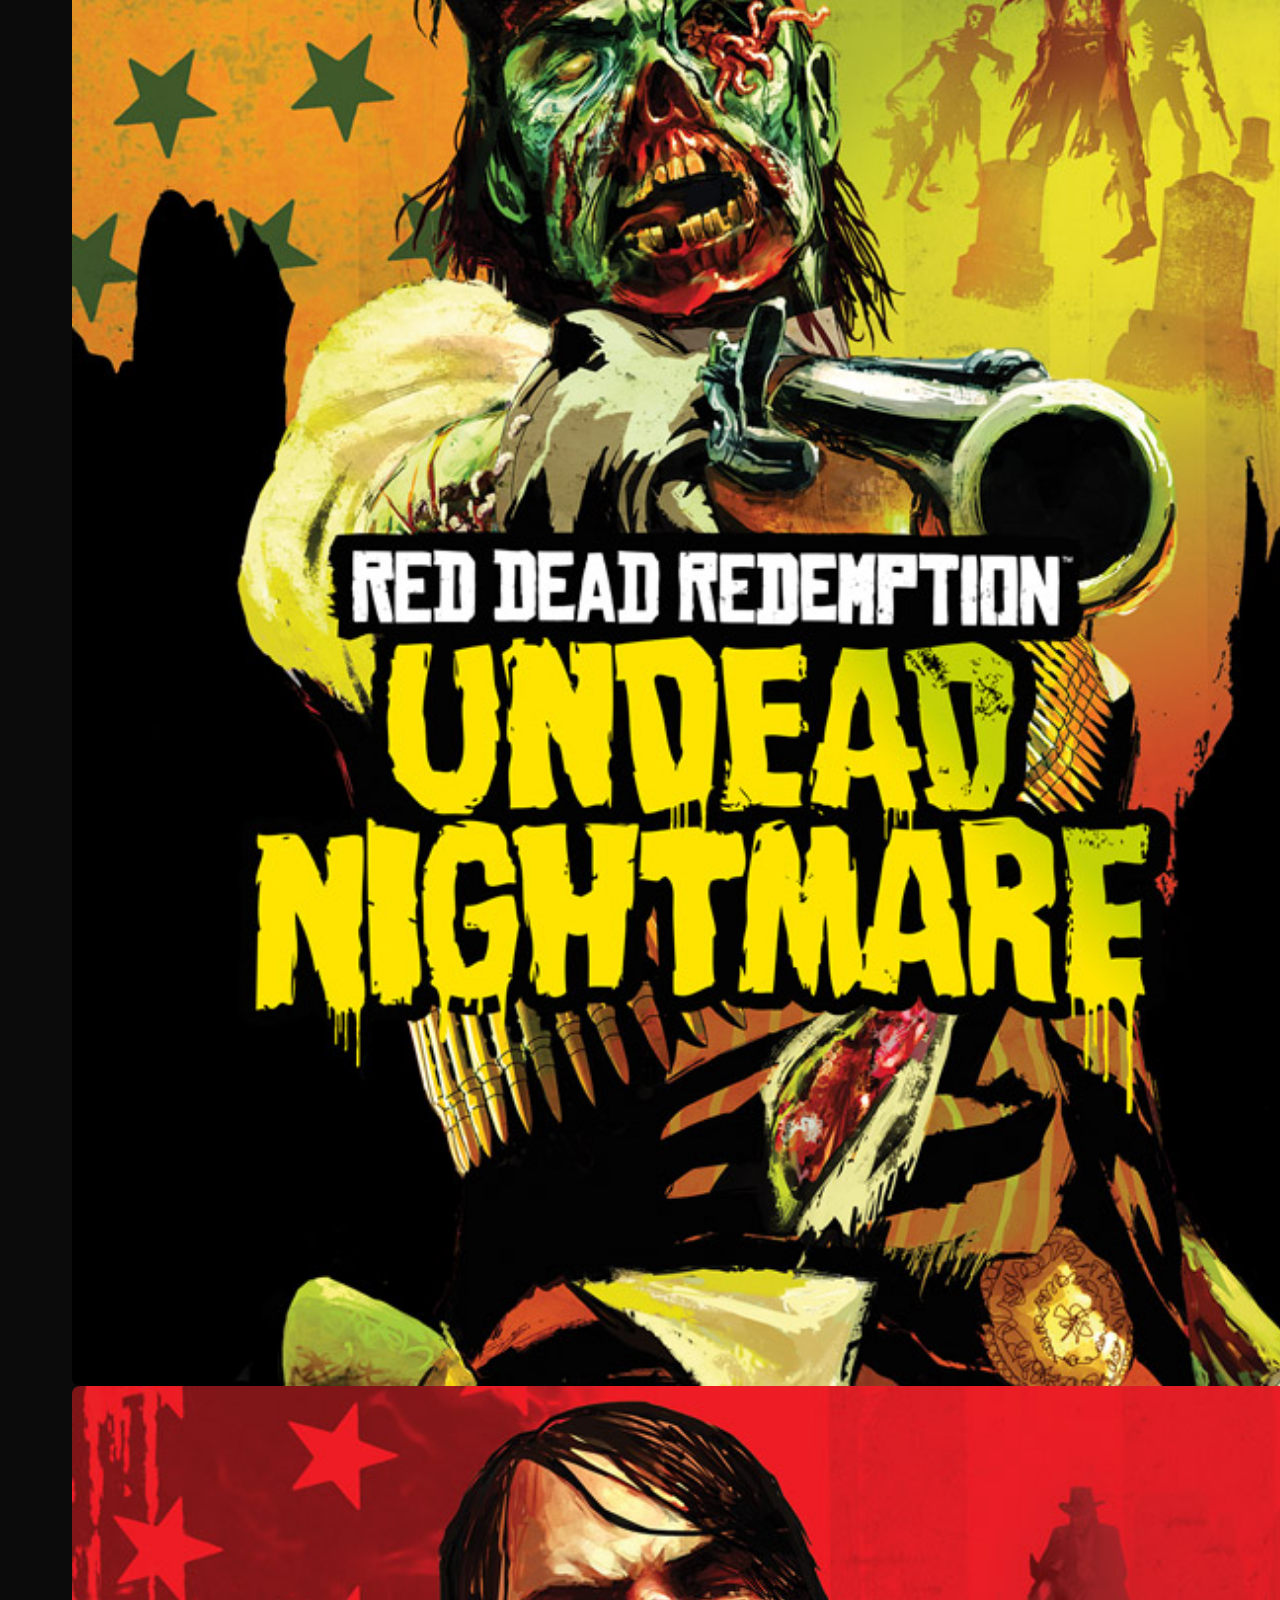
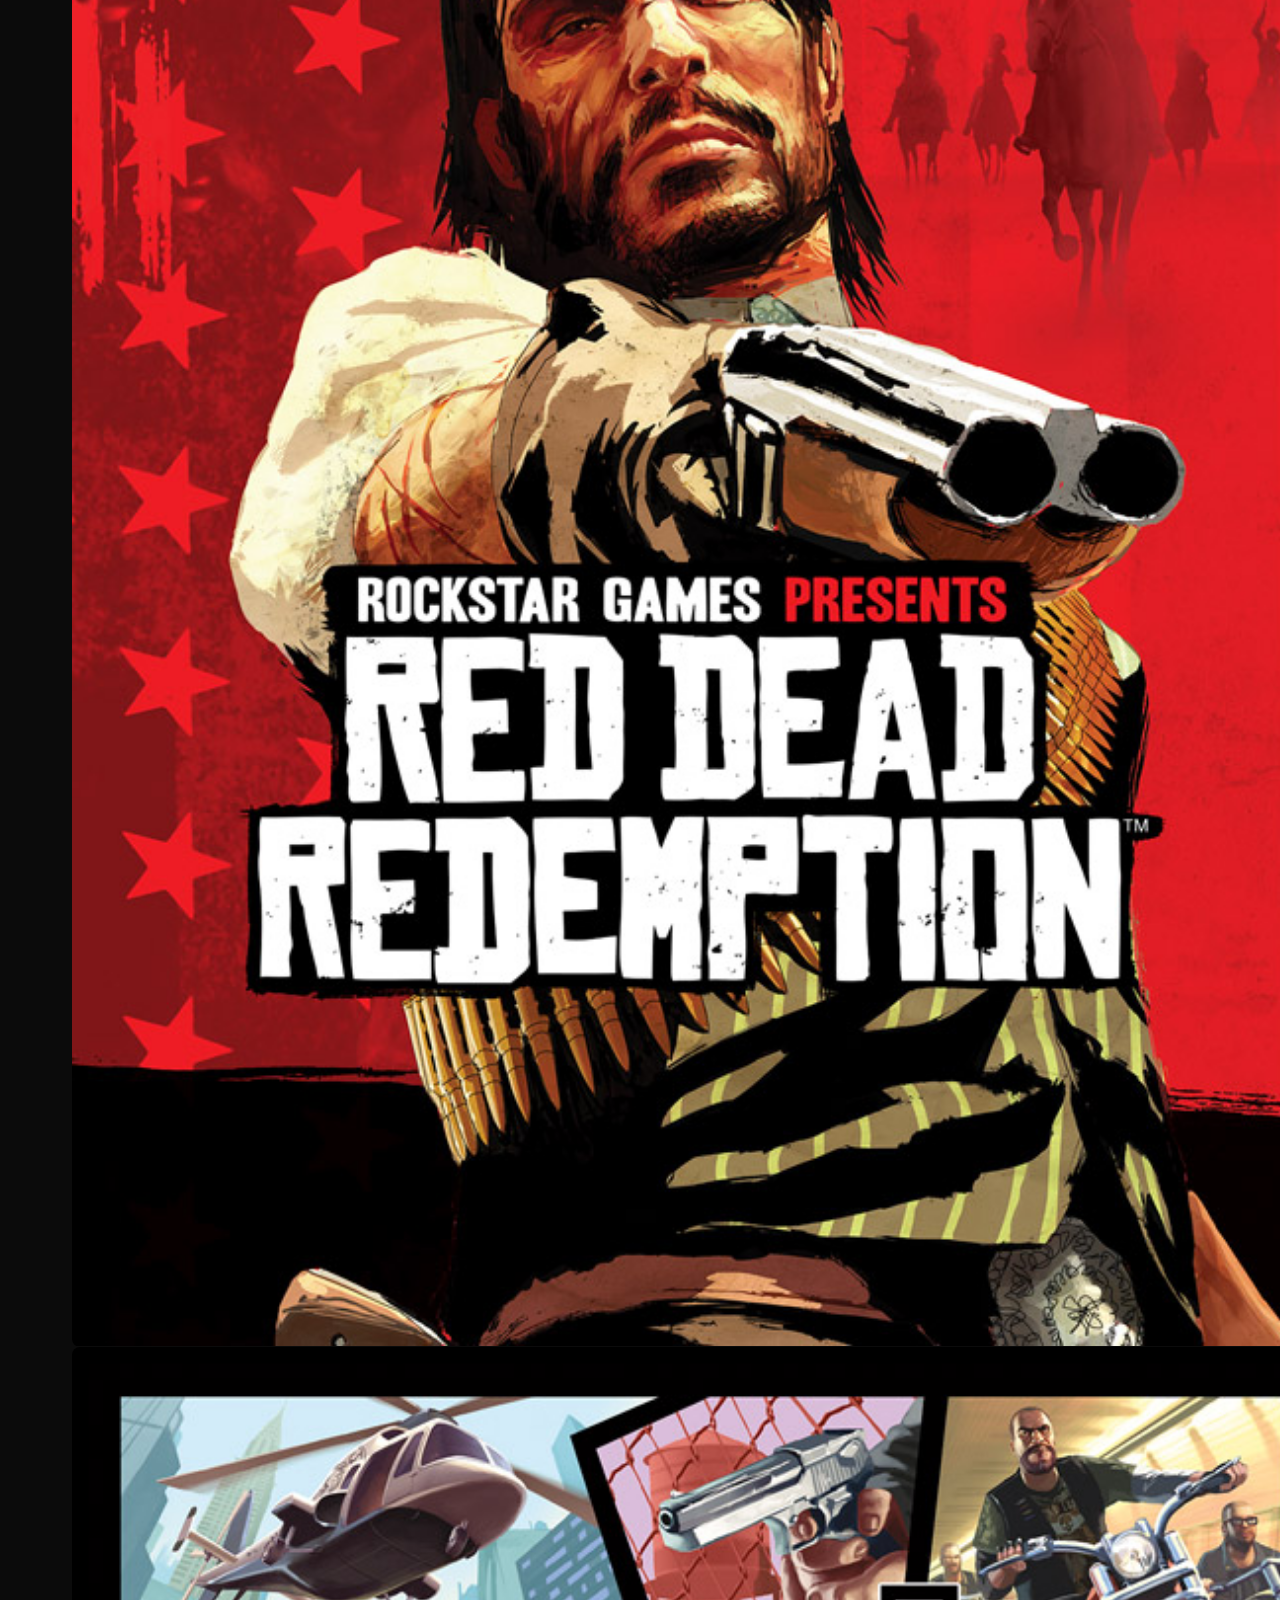
==== commit 0988eb67: "v" ====
--- a/games.html
+++ b/games.html
@@ -70,7 +70,135 @@
                 </div>
             </div>
         </div>
-        <div class="d-grid games-list"></div>
+        <div class="d-grid games-list">
+            <a href="#">
+                <div class="game1"></div>
+            </a>
+            <a href="#">
+                <div class="game2"></div>
+            </a>
+            <a href="#">
+                <div class="game3"></div>
+            </a>
+            <a href="#">
+                <div class="game4"></div>
+            </a>
+            <a href="#">
+                <div class="game5"></div>
+            </a>
+            <a href="#">
+                <div class="game6"></div>
+            </a>
+            <a href="#">
+                <div class="game7"></div>
+            </a>
+            <a href="#">
+                <div class="game8"></div>
+            </a>
+            <a href="#">
+                <div class="game9"></div>
+            </a>
+            <a href="#">
+                <div class="game10"></div>
+            </a>
+            <a href="#">
+                <div class="game11"></div>
+            </a>
+            <a href="#">
+                <div class="game12"></div>
+            </a>
+            <a href="#">
+                <div class="game13"></div>
+            </a>
+            <a href="#">
+                <div class="game14"></div>
+            </a>
+            <a href="#">
+                <div class="game15"></div>
+            </a>
+            <a href="#">
+                <div class="game16"></div>
+            </a>
+            <a href="#">
+                <div class="game17"></div>
+            </a>
+            <a href="#">
+                <div class="game18"></div>
+            </a>
+            <a href="#">
+                <div class="game19"></div>
+            </a>
+            <a href="#">
+                <div class="game20"></div>
+            </a>
+            <a href="#">
+                <div class="game11"></div>
+            </a>
+            <a href="#">
+                <div class="game22"></div>
+            </a>
+            <a href="#">
+                <div class="game23"></div>
+            </a>
+            <a href="#">
+                <div class="game24"></div>
+            </a>
+            <a href="#">
+                <div class="game25"></div>
+            </a>
+            <a href="#">
+                <div class="game26"></div>
+            </a>
+            <a href="#">
+                <div class="game27"></div>
+            </a>
+            <a href="#">
+                <div class="game28"></div>
+            </a>
+            <a href="#">
+                <div class="game29"></div>
+            </a>
+            <a href="#">
+                <div class="game30"></div>
+            </a>
+            <a href="#">
+                <div class="game31"></div>
+            </a>
+            <a href="#">
+                <div class="game32"></div>
+            </a>
+            <a href="#">
+                <div class="game33"></div>
+            </a>
+            <a href="#">
+                <div class="game34"></div>
+            </a>
+            <a href="#">
+                <div class="game35"></div>
+            </a>
+            <a href="#">
+                <div class="game36"></div>
+            </a>
+            <a href="#">
+                <div class="game37"></div>
+            </a>
+            <a href="#">
+                <div class="game38"></div>
+            </a>
+            <a href="#">
+                <div class="game39"></div>
+            </a>
+            <a href="#">
+                <div class="game40"></div>
+            </a>
+            <a href="#">
+                <div class="game41"></div>
+            </a>
+            <a href="#">
+                <div class="game42"></div>
+            </a>
+            
+        </div>
     </main>
     <footer class="d-flex">
         <div class="footer-first">
--- a/CSS/style.css
+++ b/CSS/style.css
@@ -616,5 +616,163 @@
 }
 
 .games-list{
-    
+    grid-row-gap: 1.5rem;
+    grid-column-gap: 1.5rem;
+    grid-template-columns: repeat(auto-fit,minmax(400px,1fr));
+    margin: 0 auto;
+    max-width: 1920px;
+    padding: 4rem 4rem;
+    width: 100%;
+    color: #e8e8e8;
+}
+.games-list a{
+    display: flex;
+    flex-flow: column;
+}
+.games-list a div{
+    animation-play-state: running;
+    animation: globalFadeInUp .75s;
+    --image-rounding-dynamic: 8px;
+    --aspect-ratio: 64/79;
+    background-position: 50%;
+    background-repeat: no-repeat;
+    background-size: cover;
+    background-size: contain;
+    border-radius: 8px;
+    display: flex;
+    position: relative;
+    width: 100%;
+}
+.games-list a div::before{
+    content: "";
+    display: block;
+    height: 0;
+    padding-bottom: calc(100% / calc(64/79));
+}
+
+.game1{
+    background-image: url(../Images/game1.jpg);
+}
+.game2{
+    background-image: url(../Images/game2.jpg);
+}
+.game3{
+    background-image: url(../Images/game3.jpg);
+}
+.game4{
+    background-image: url(../Images/game4.jpg);
+}
+.game5{
+    background-image: url(../Images/game5.jpg);
+}
+.game6{
+    background-image: url(../Images/game6.jpg);
+}
+.game7{
+    background-image: url(../Images/game7.jpg);
+}
+.game8{
+    background-image: url(../Images/game8.jpg);
+}
+.game9{
+    background-image: url(../Images/game9.jpg);
+}
+.game10{
+    background-image: url(../Images/game10.jpg);
+}
+.game11{
+    background-image: url(../Images/game11.jpg);
+}
+.game12{
+    background-image: url(../Images/game12.jpg);
+}
+.game13{
+    background-image: url(../Images/game13.jpg);
+}
+.game14{
+    background-image: url(../Images/game14.jpg);
+}
+.game15{
+    background-image: url(../Images/game15.jpg);
+}
+.game16{
+    background-image: url(../Images/game16.jpg);
+}
+.game17{
+    background-image: url(../Images/game17.jpg);
+}
+.game18{
+    background-image: url(../Images/game18.jpg);
+}
+.game19{
+    background-image: url(../Images/game19.jpg);
+}
+.game20{
+    background-image: url(../Images/game20.jpg);
+}
+.game21{
+    background-image: url(../Images/game21.jpg);
+}
+.game22{
+    background-image: url(../Images/game22.jpg);
+}
+.game23{
+    background-image: url(../Images/game23.jpg);
+}
+.game24{
+    background-image: url(../Images/game24.jpg);
+}
+.game25{
+    background-image: url(../Images/game25.jpg);
+}
+.game26{
+    background-image: url(../Images/game26.jpg);
+}
+.game27{
+    background-image: url(../Images/game27.jpg);
+}
+.game28{
+    background-image: url(../Images/game28.jpg);
+}
+.game29{
+    background-image: url(../Images/game29.jpg);
+}
+.game30{
+    background-image: url(../Images/game30.jpg);
+}
+.game31{
+    background-image: url(../Images/game31.jpg);
+}
+.game32{
+    background-image: url(../Images/game32.jpg);
+}
+.game33{
+    background-image: url(../Images/game33.jpg);
+}
+.game34{
+    background-image: url(../Images/game34.jpg);
+}
+.game35{
+    background-image: url(../Images/game35.jpg);
+}
+.game36{
+    background-image: url(../Images/game36.jpg);
+}
+.game37{
+    background-image: url(../Images/game37.jpg);
+}
+.game38{
+    background-image: url(../Images/game38.jpg);
+}
+.game39{
+    background-image: url(../Images/game39.jpg);
+}
+.game40{
+    background-image: url(../Images/game40.jpg);
+}
+.game41{
+    background-image: url(../Images/game41.jpg);
+}
+.game42{
+    background-image: url(../Images/game42.jpg);
 }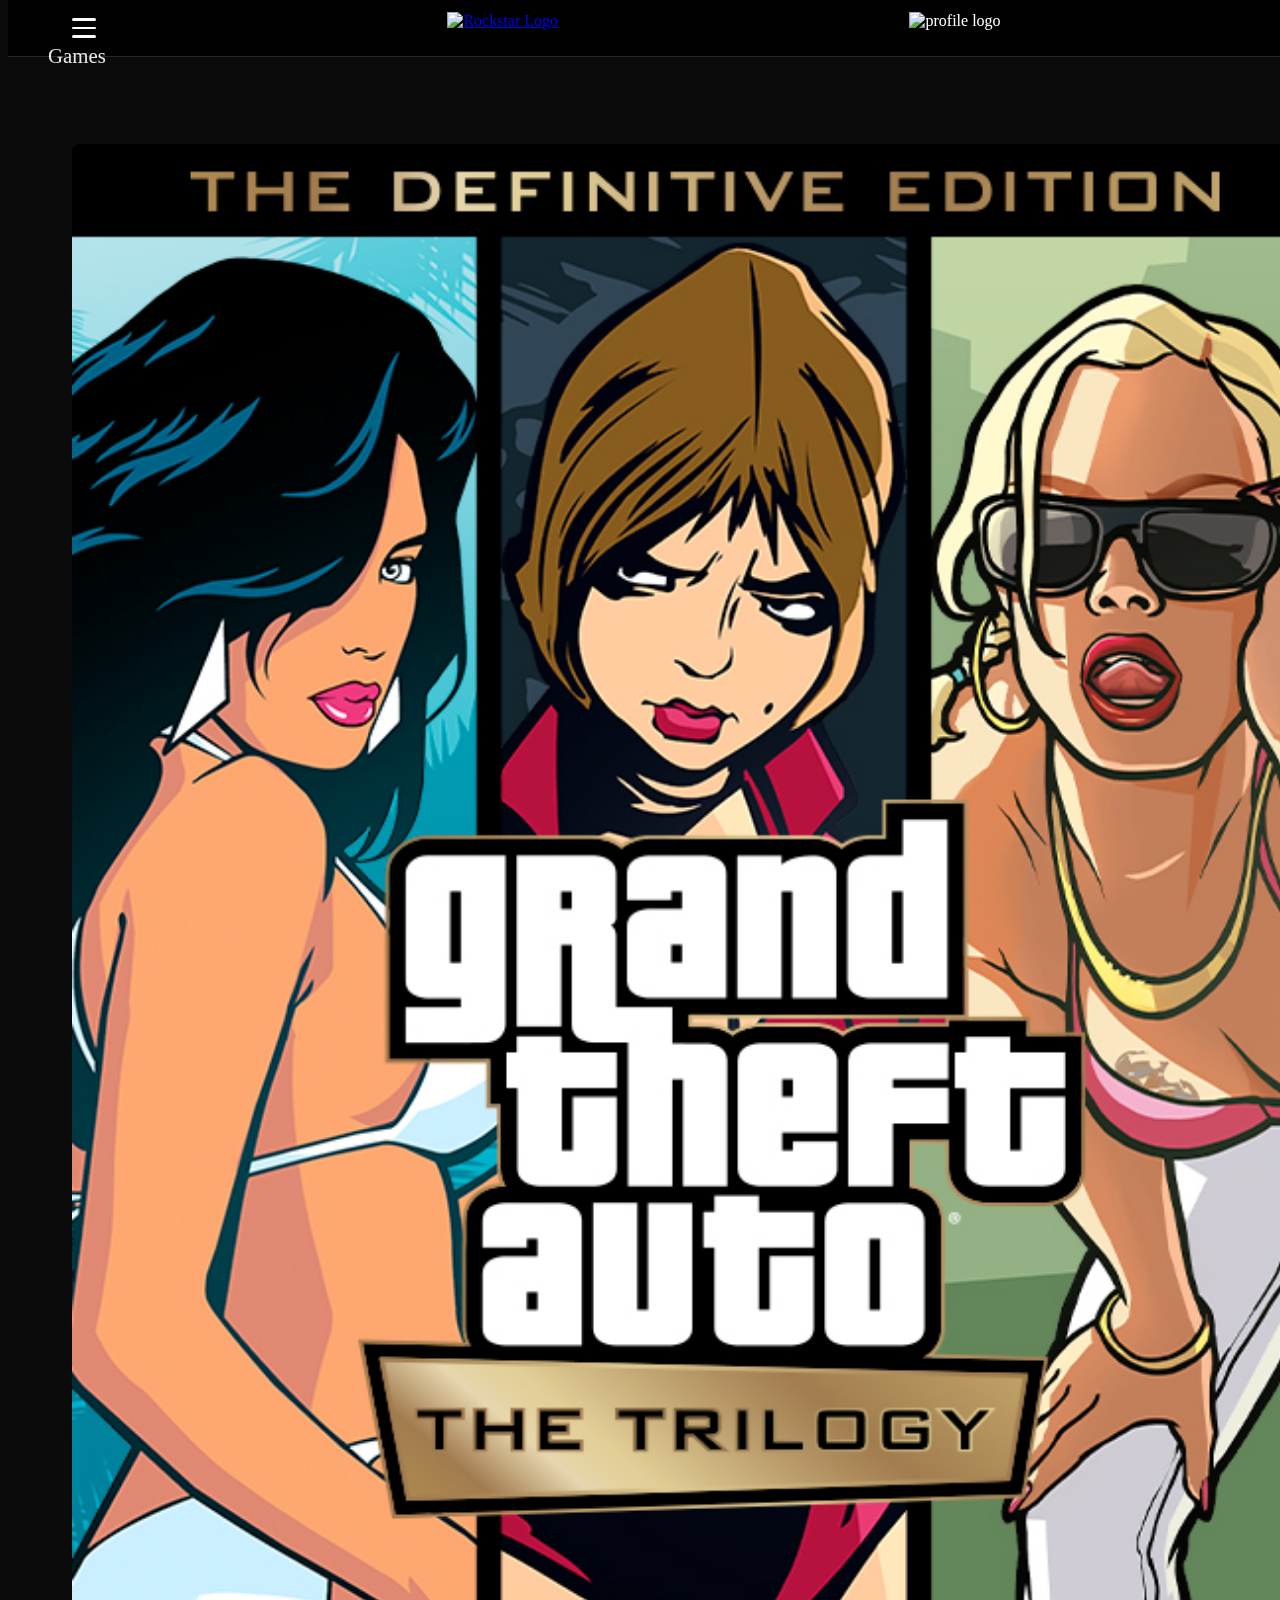
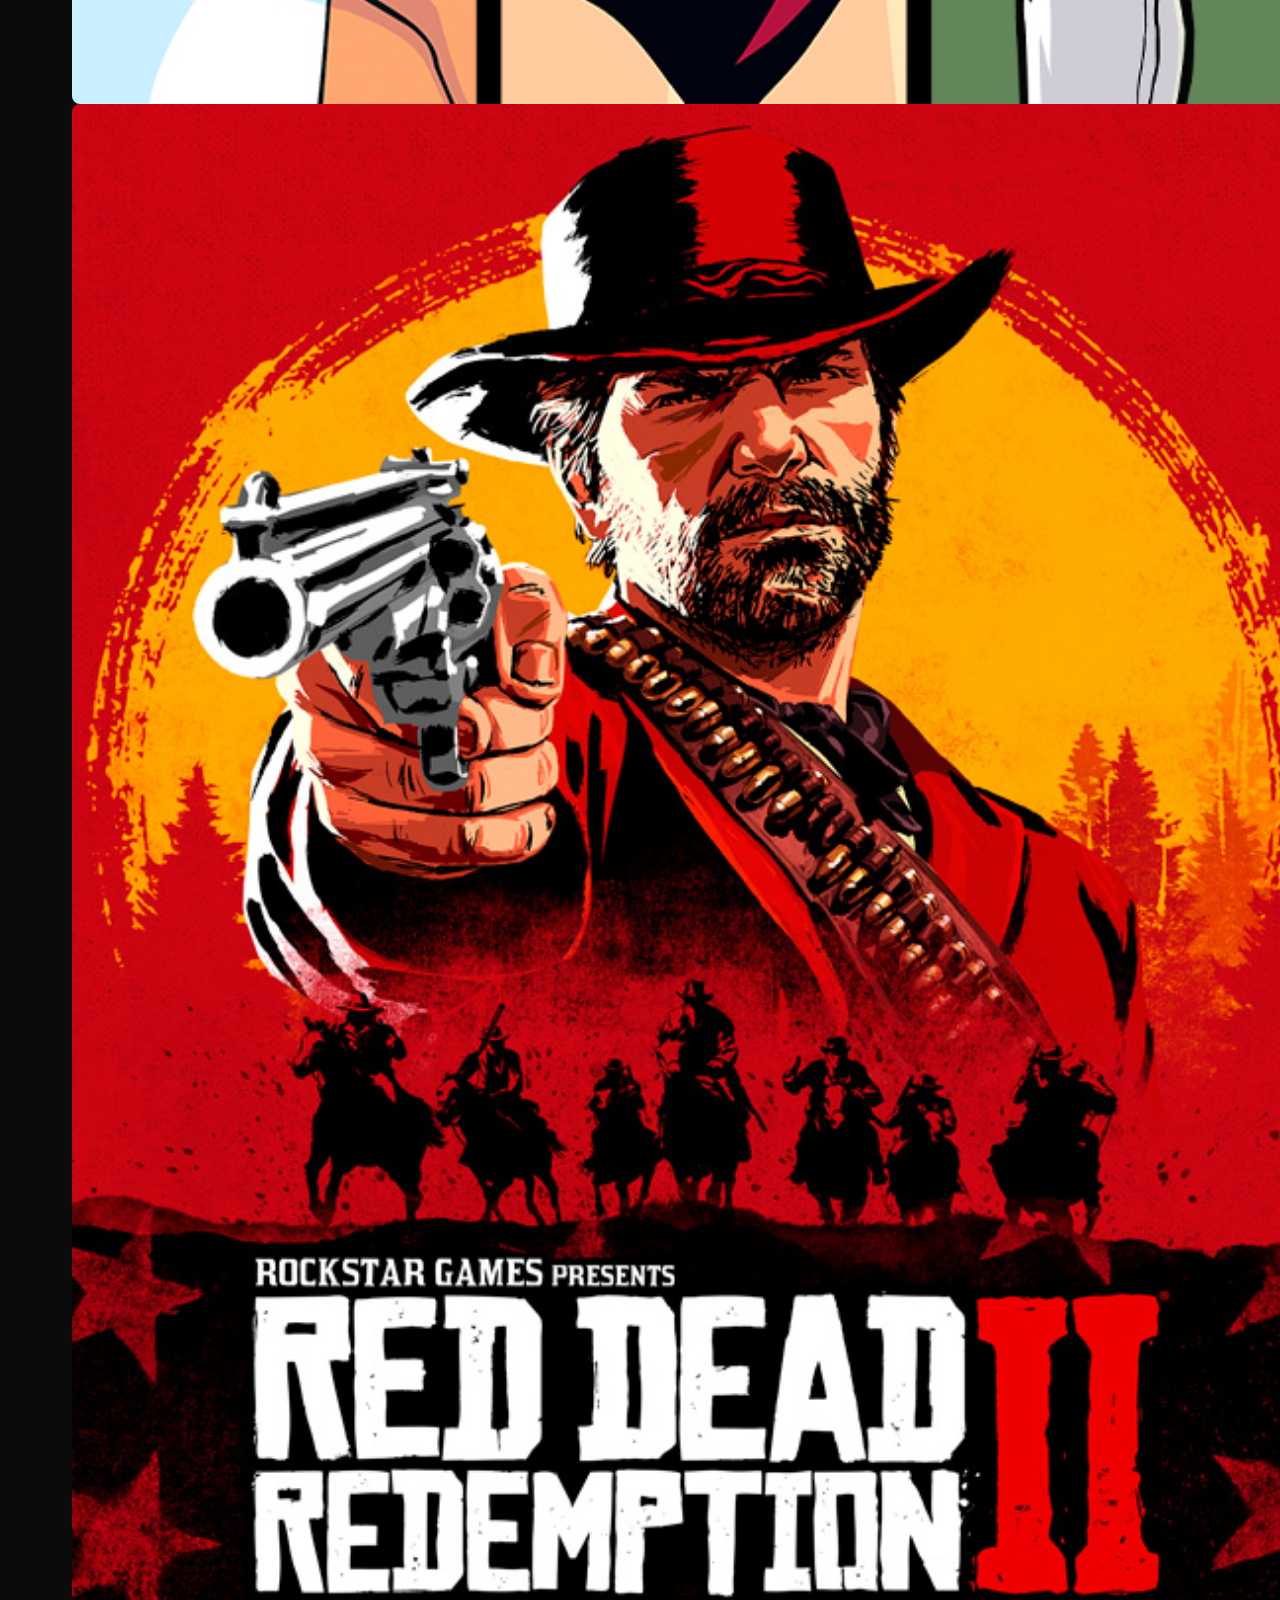
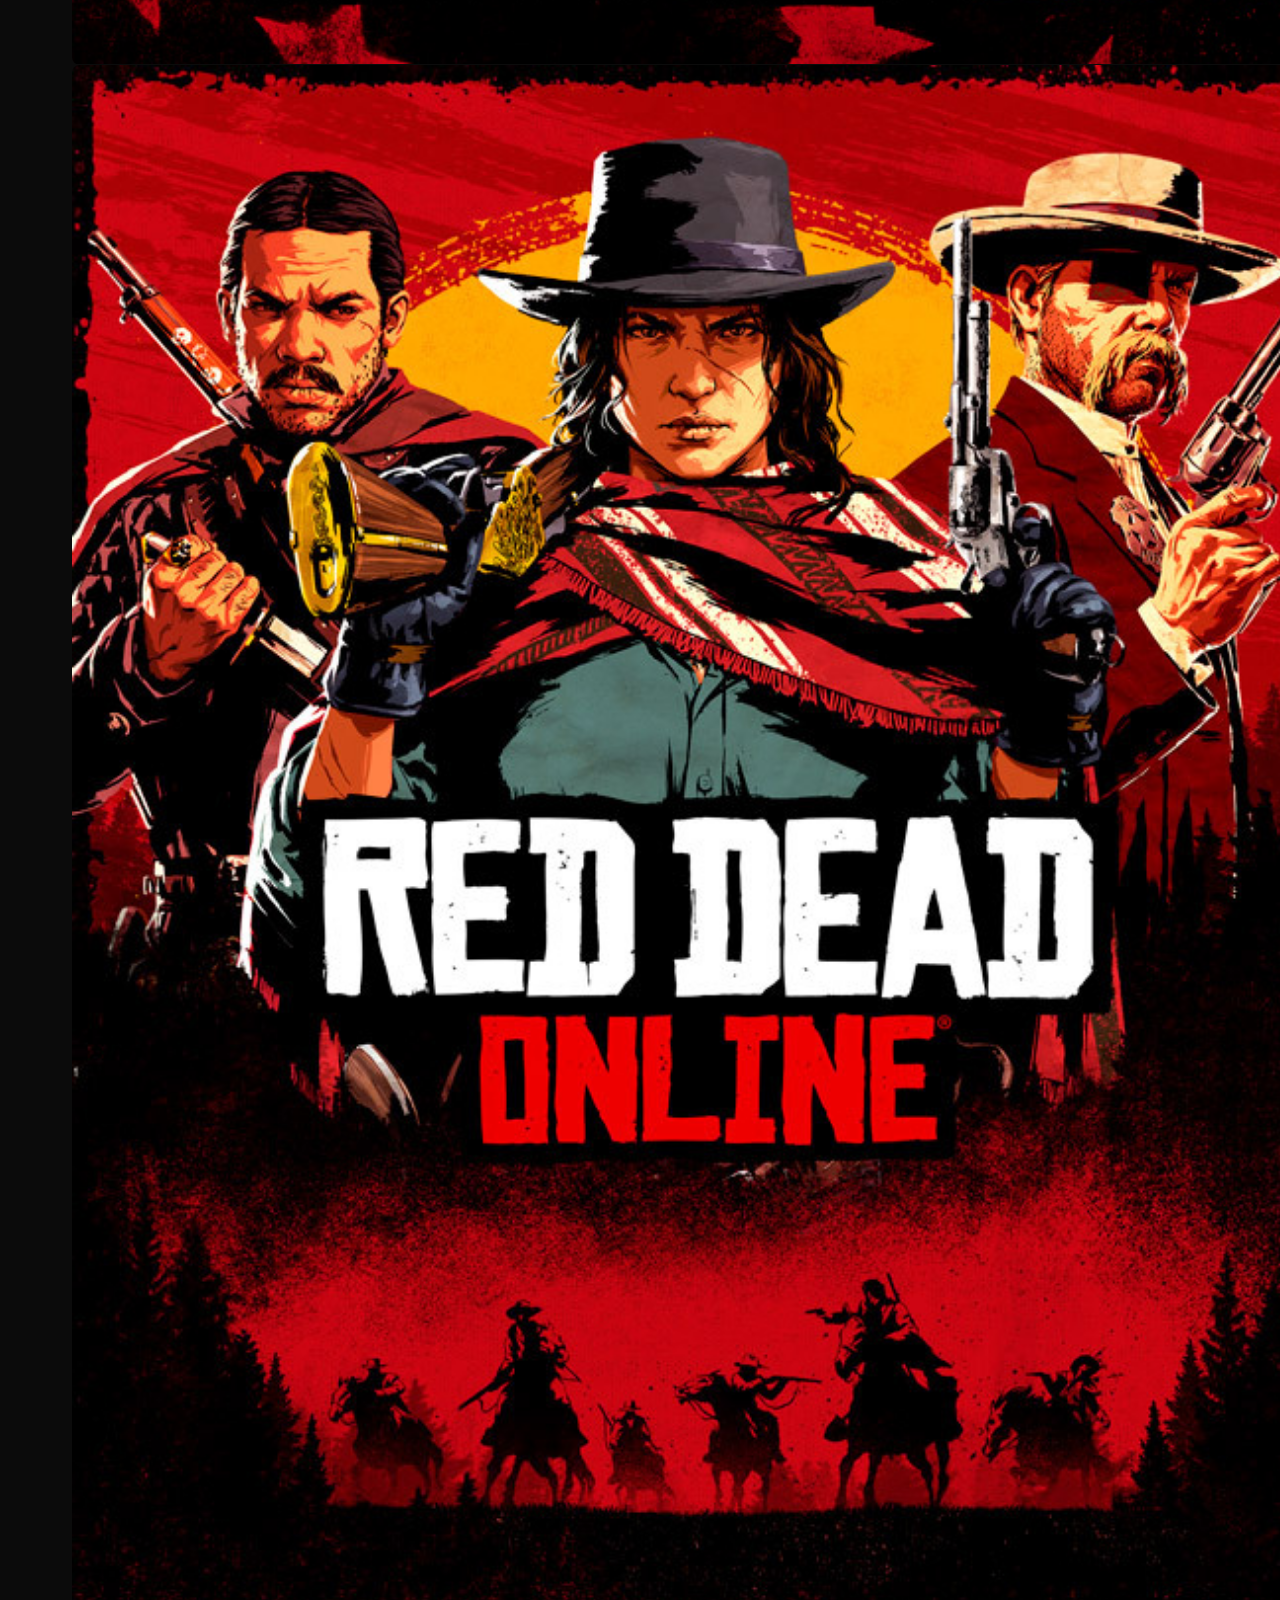
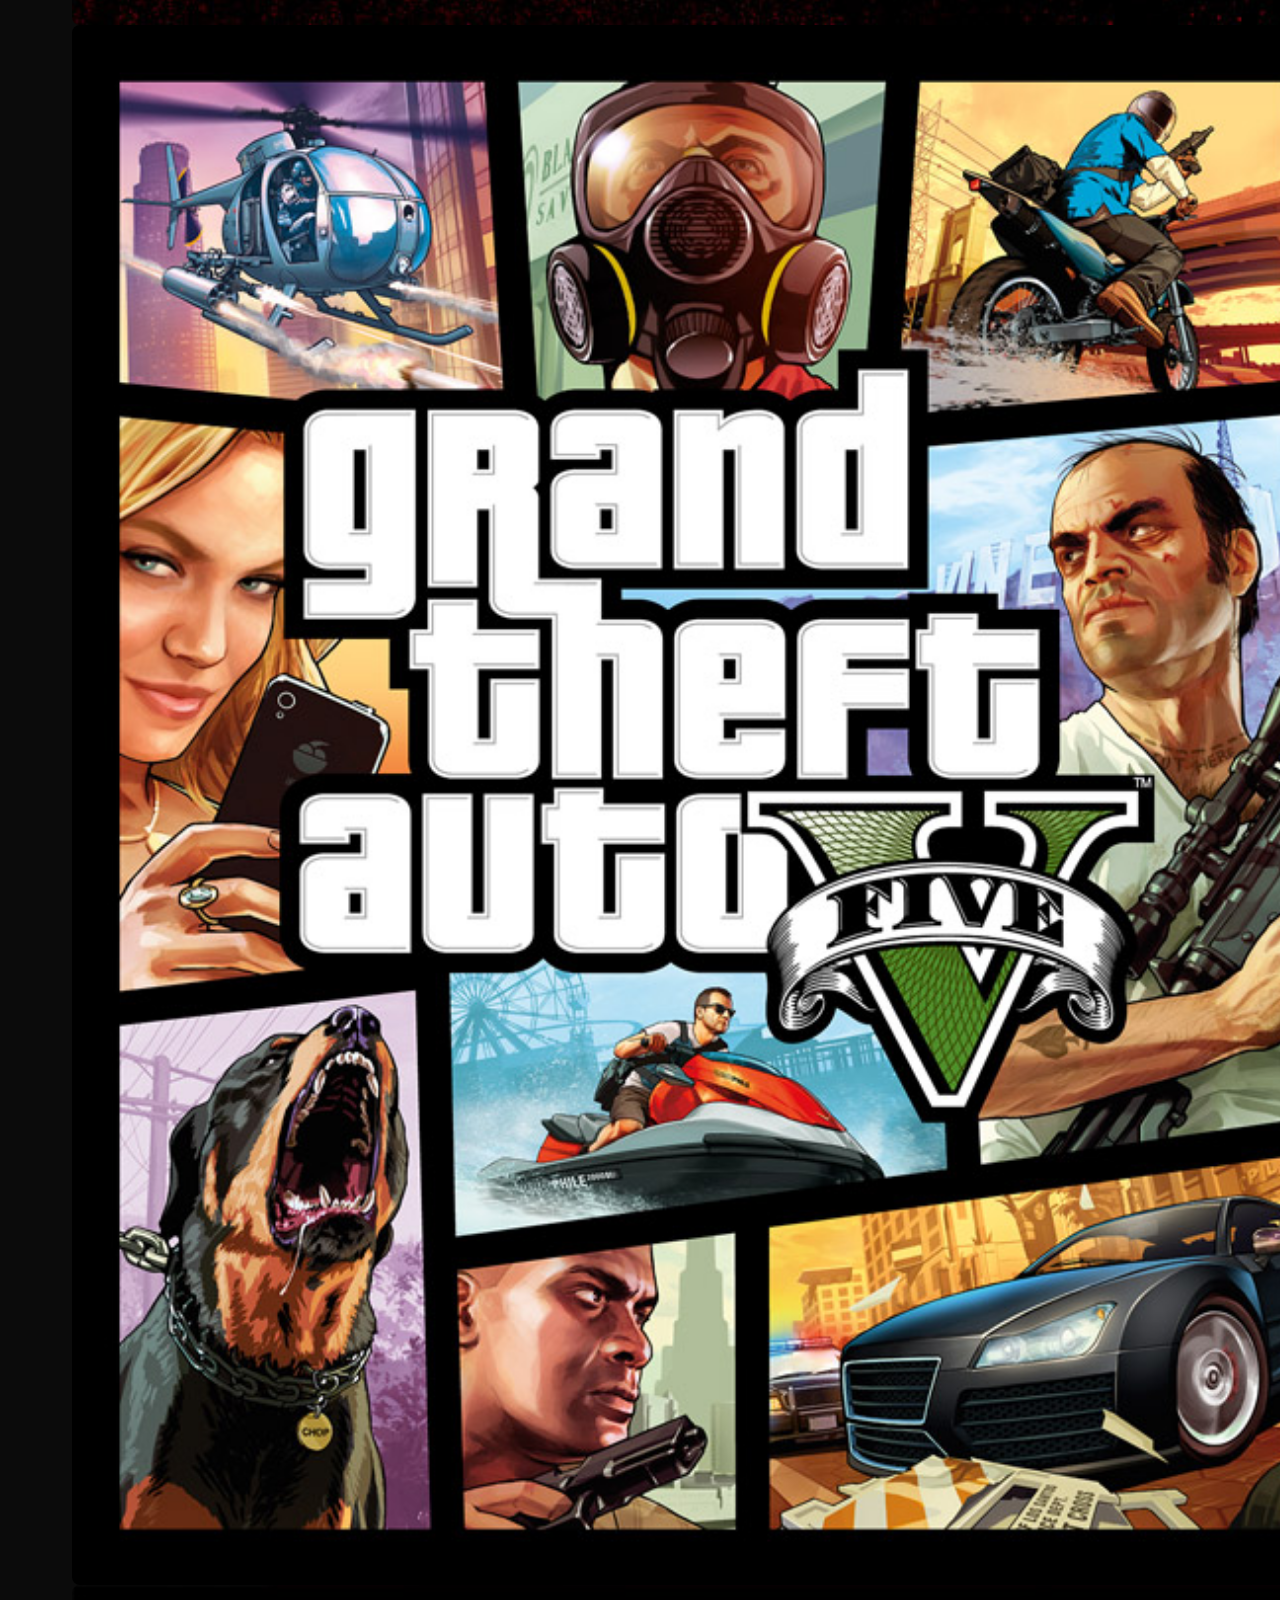
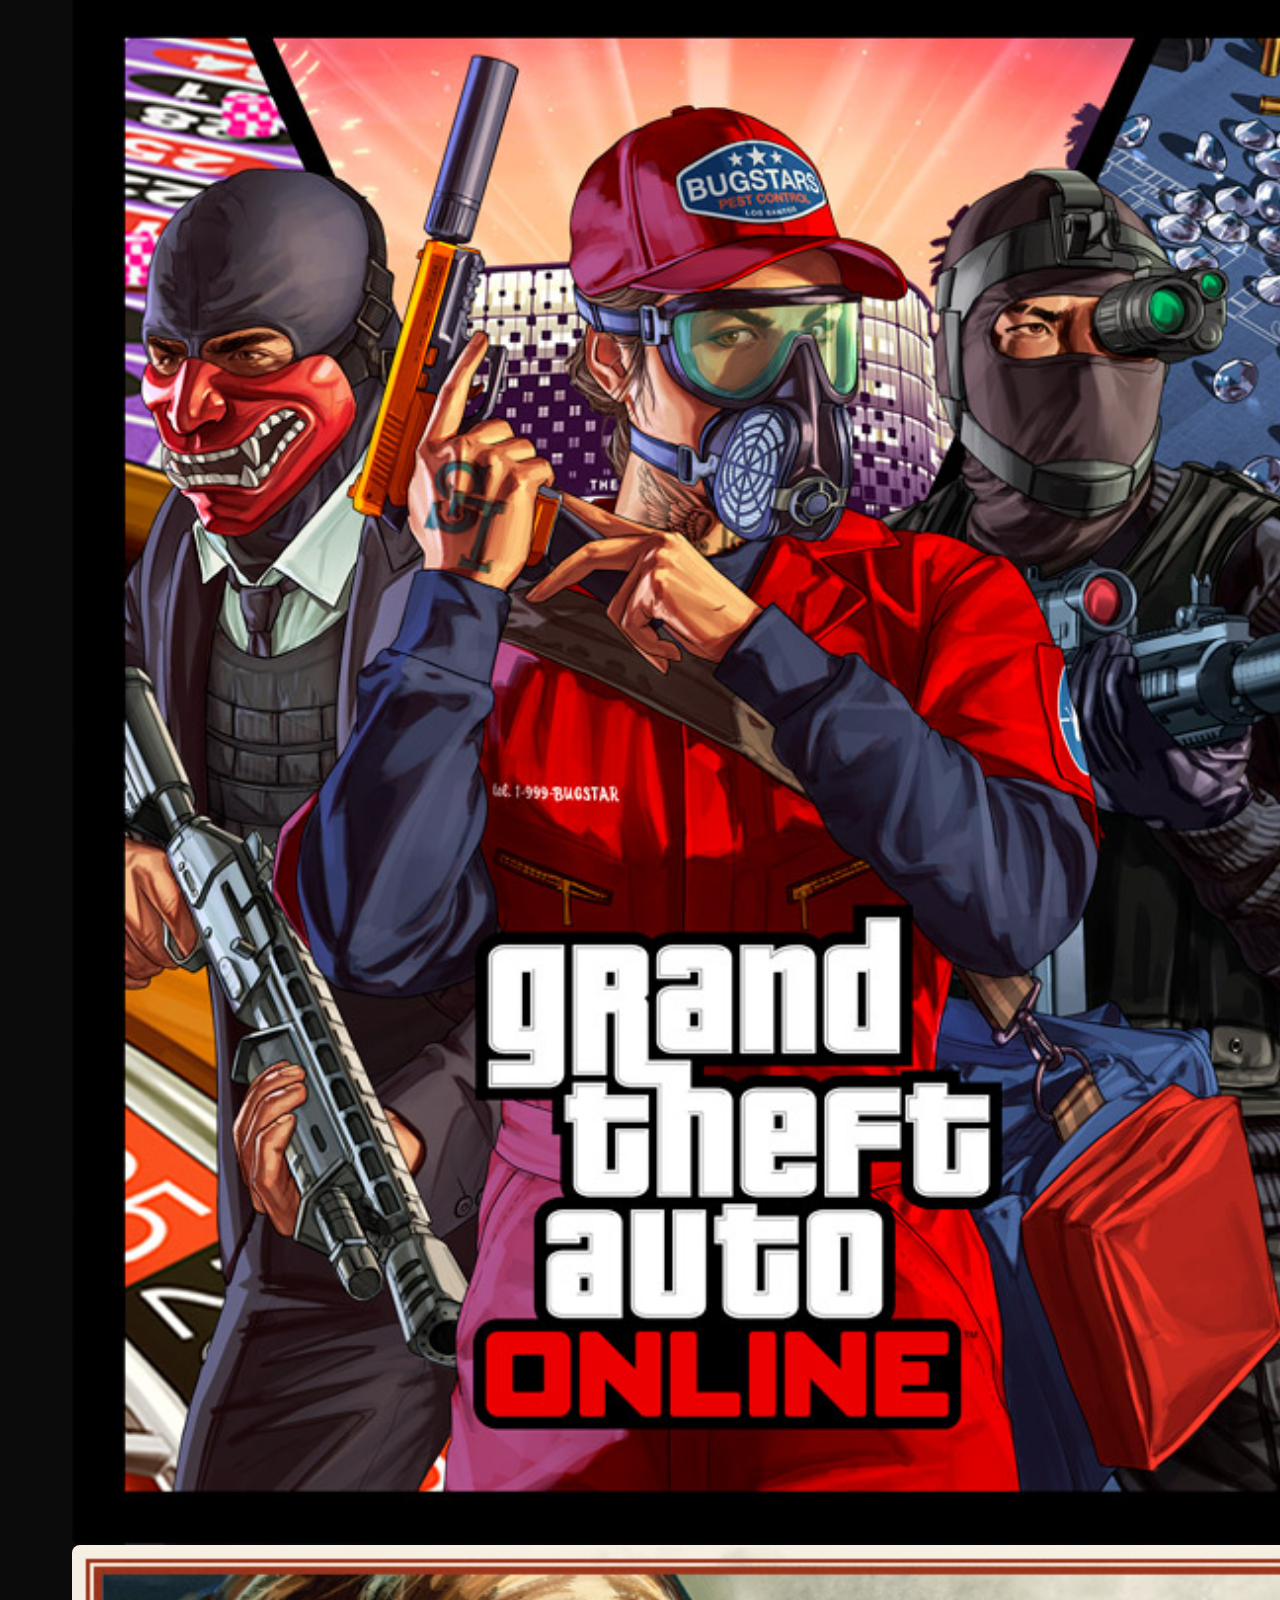
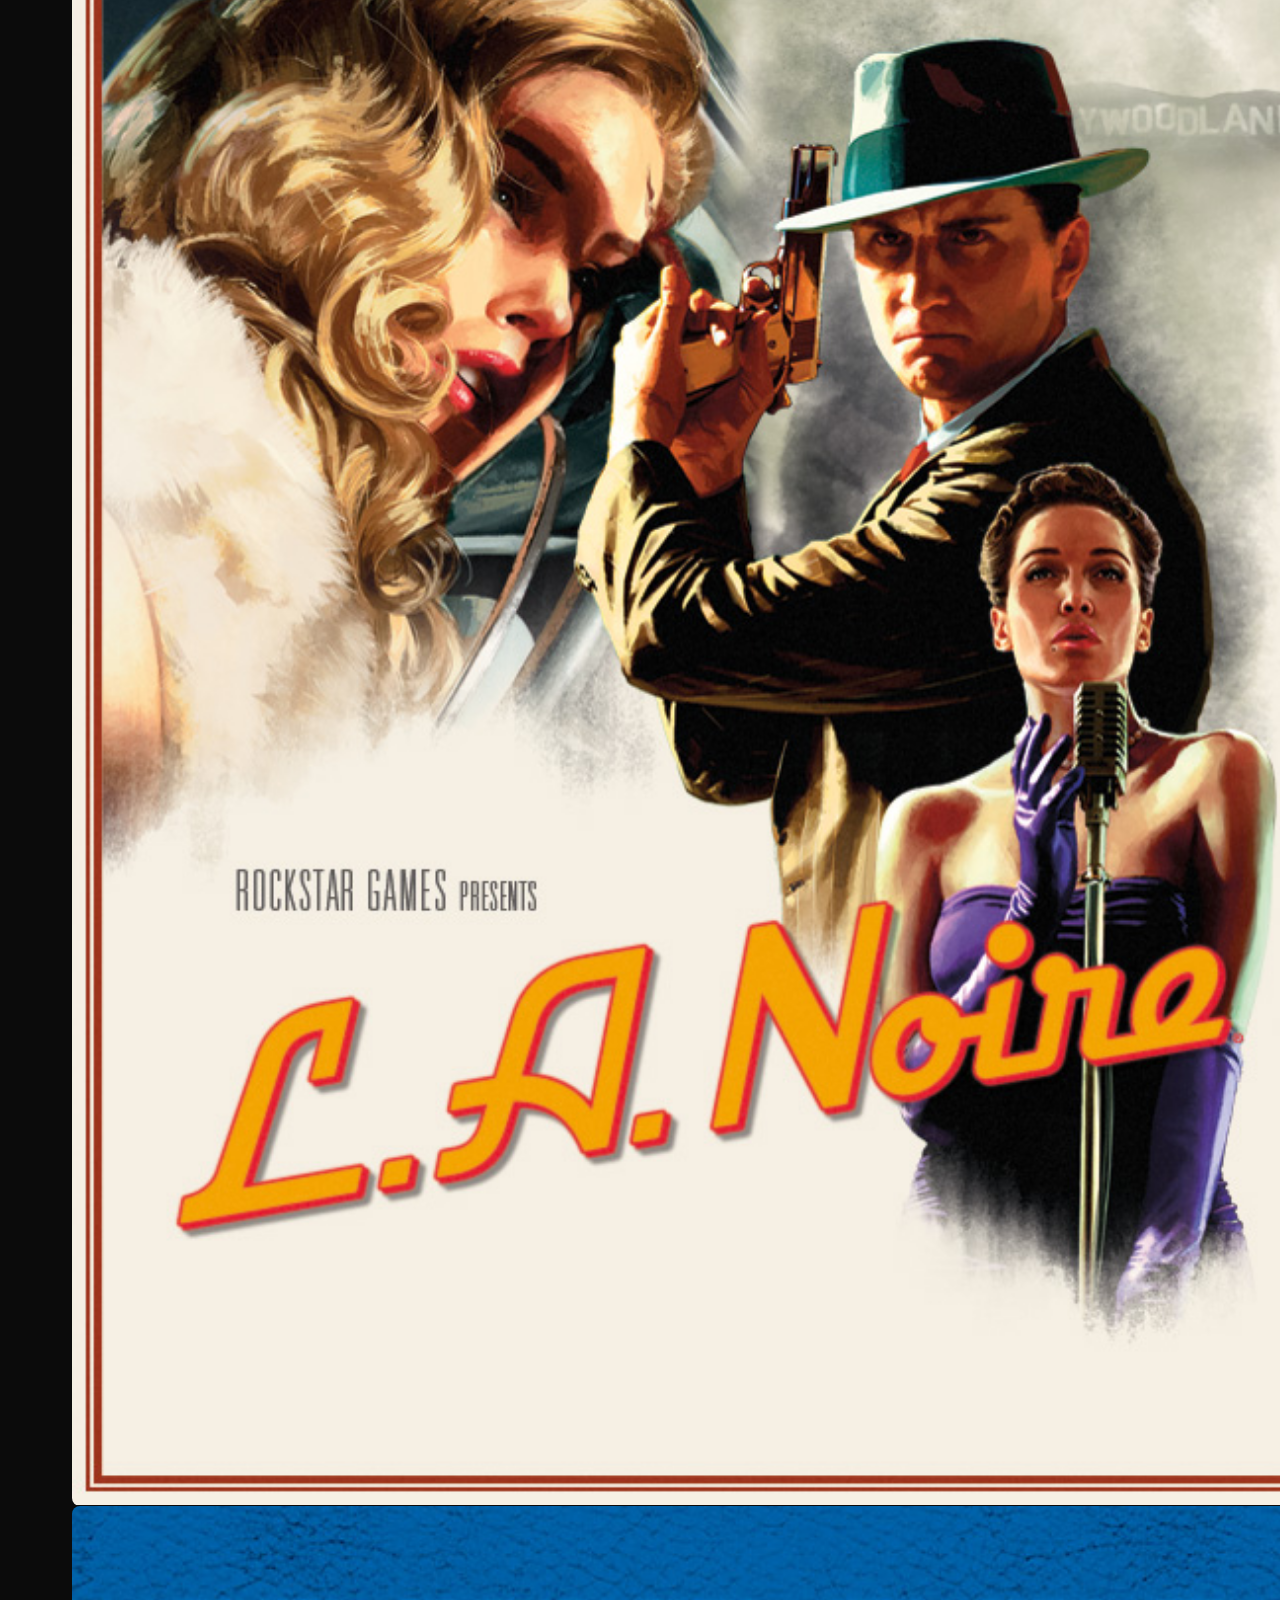
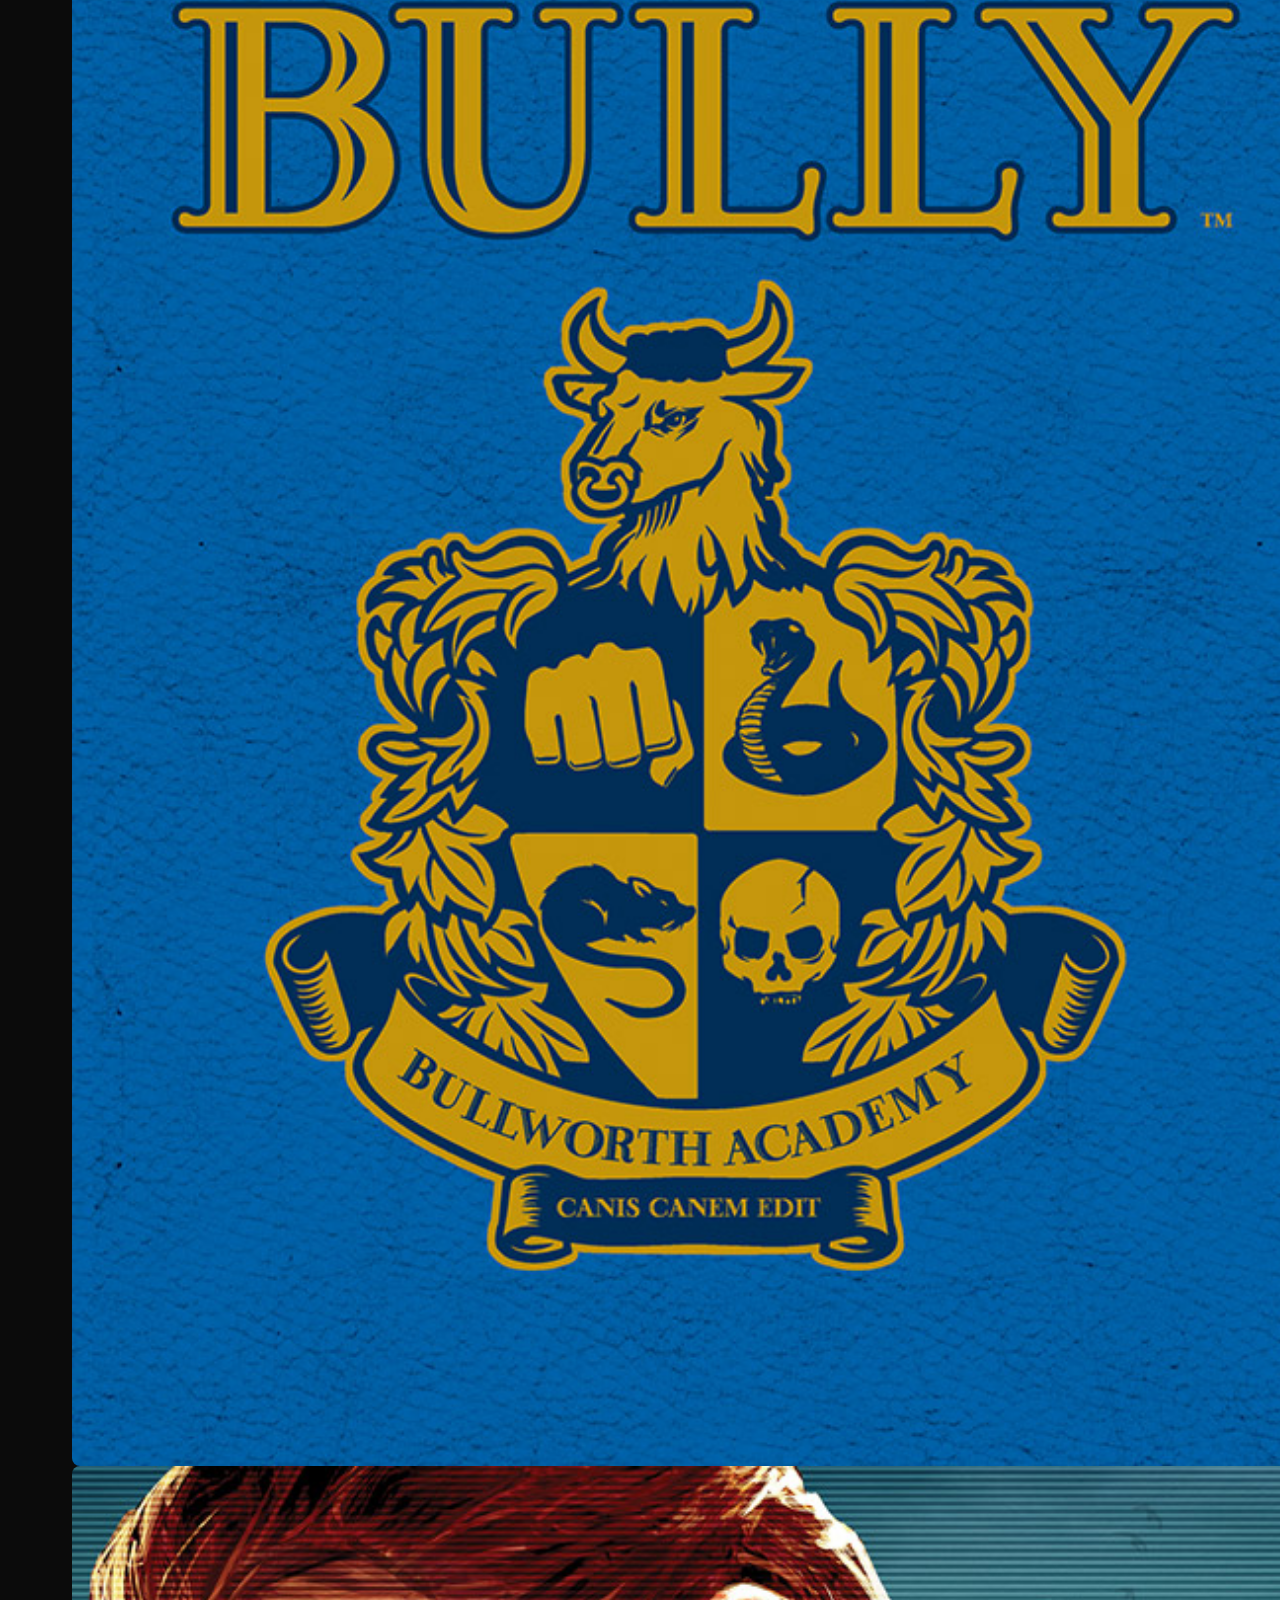
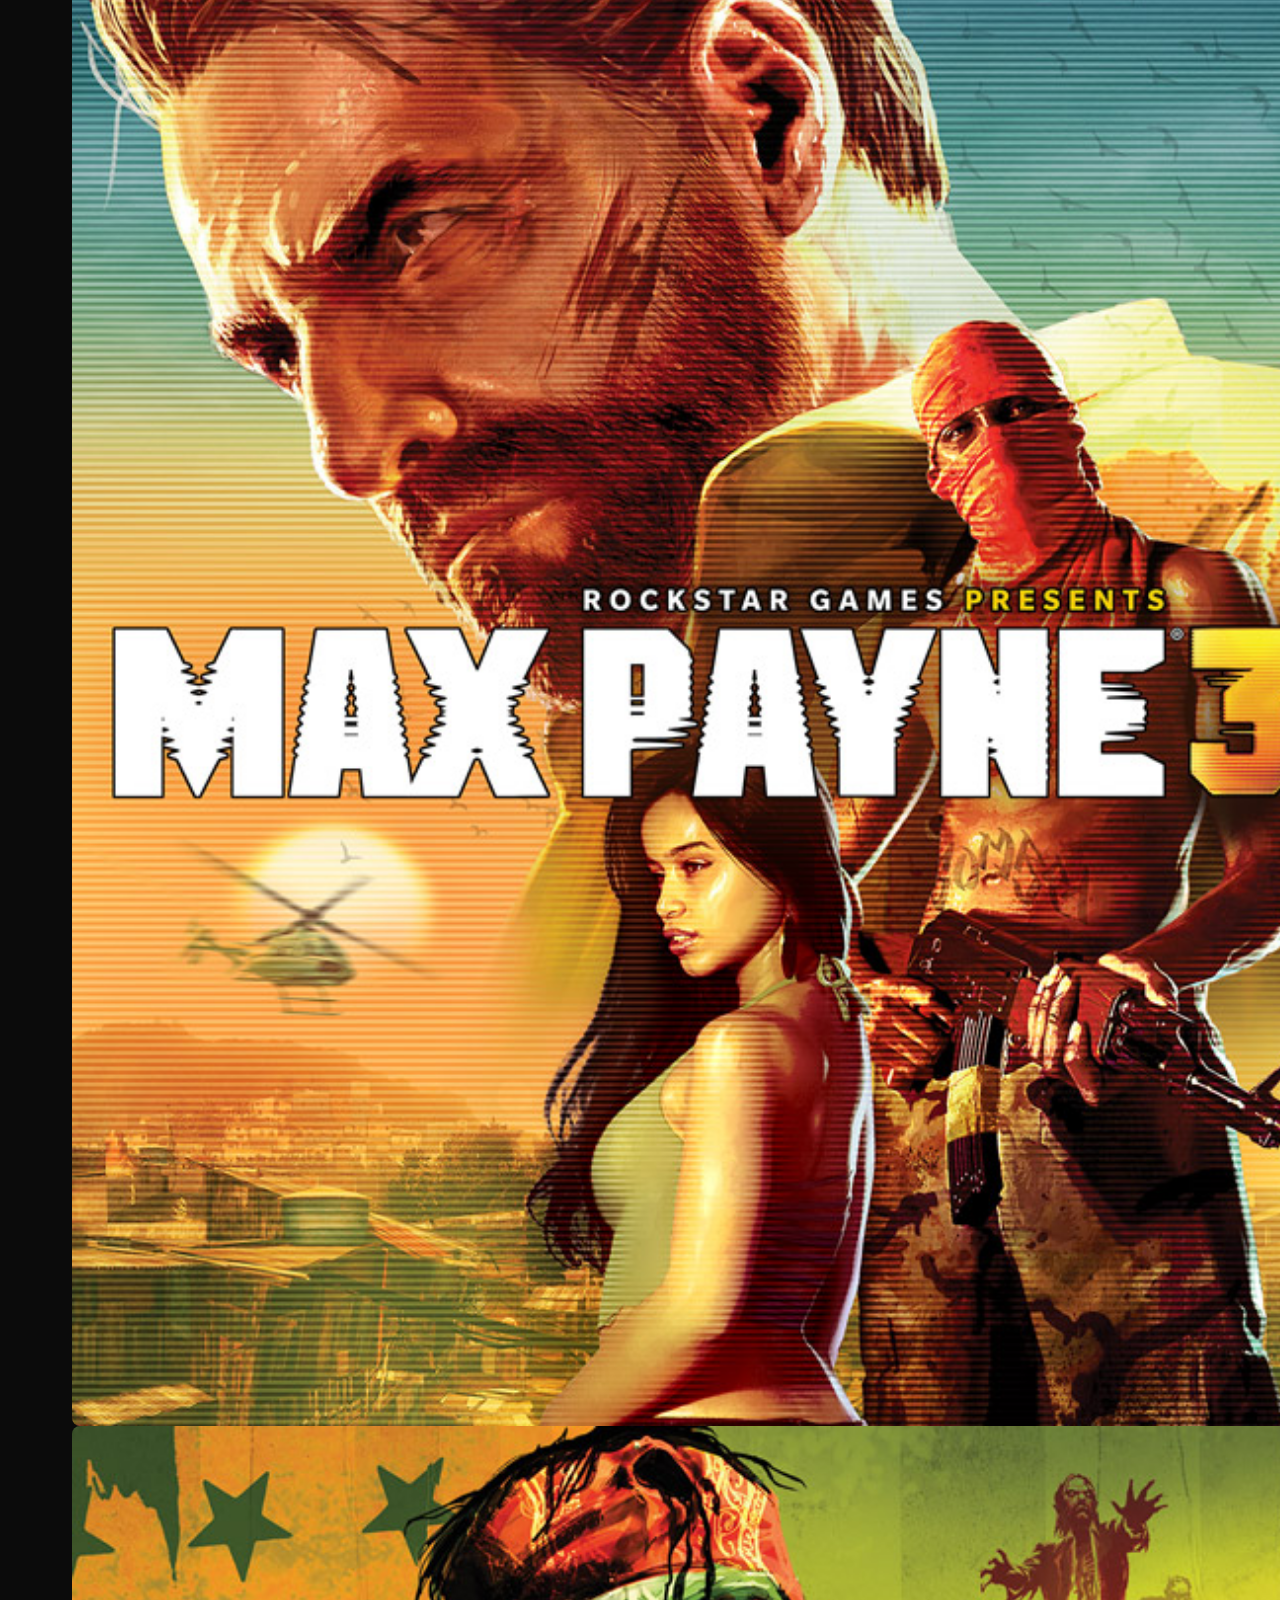
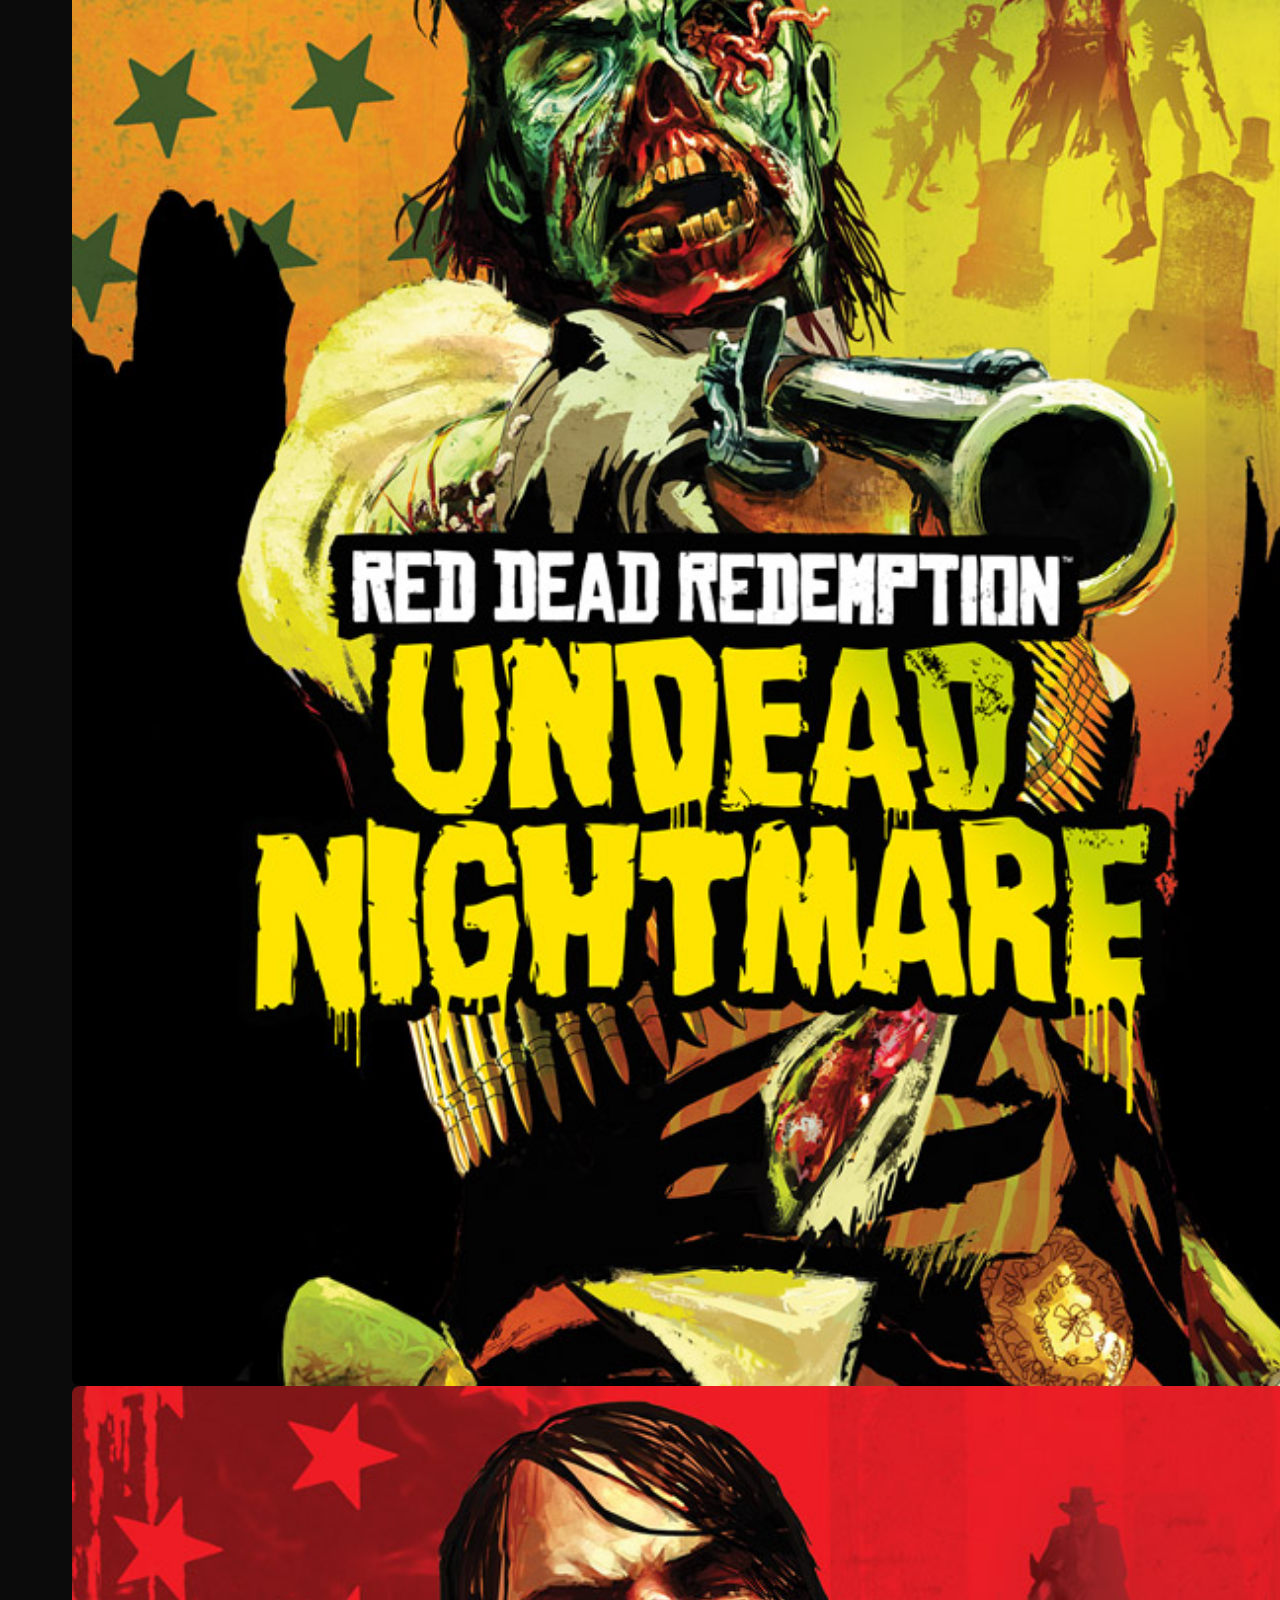
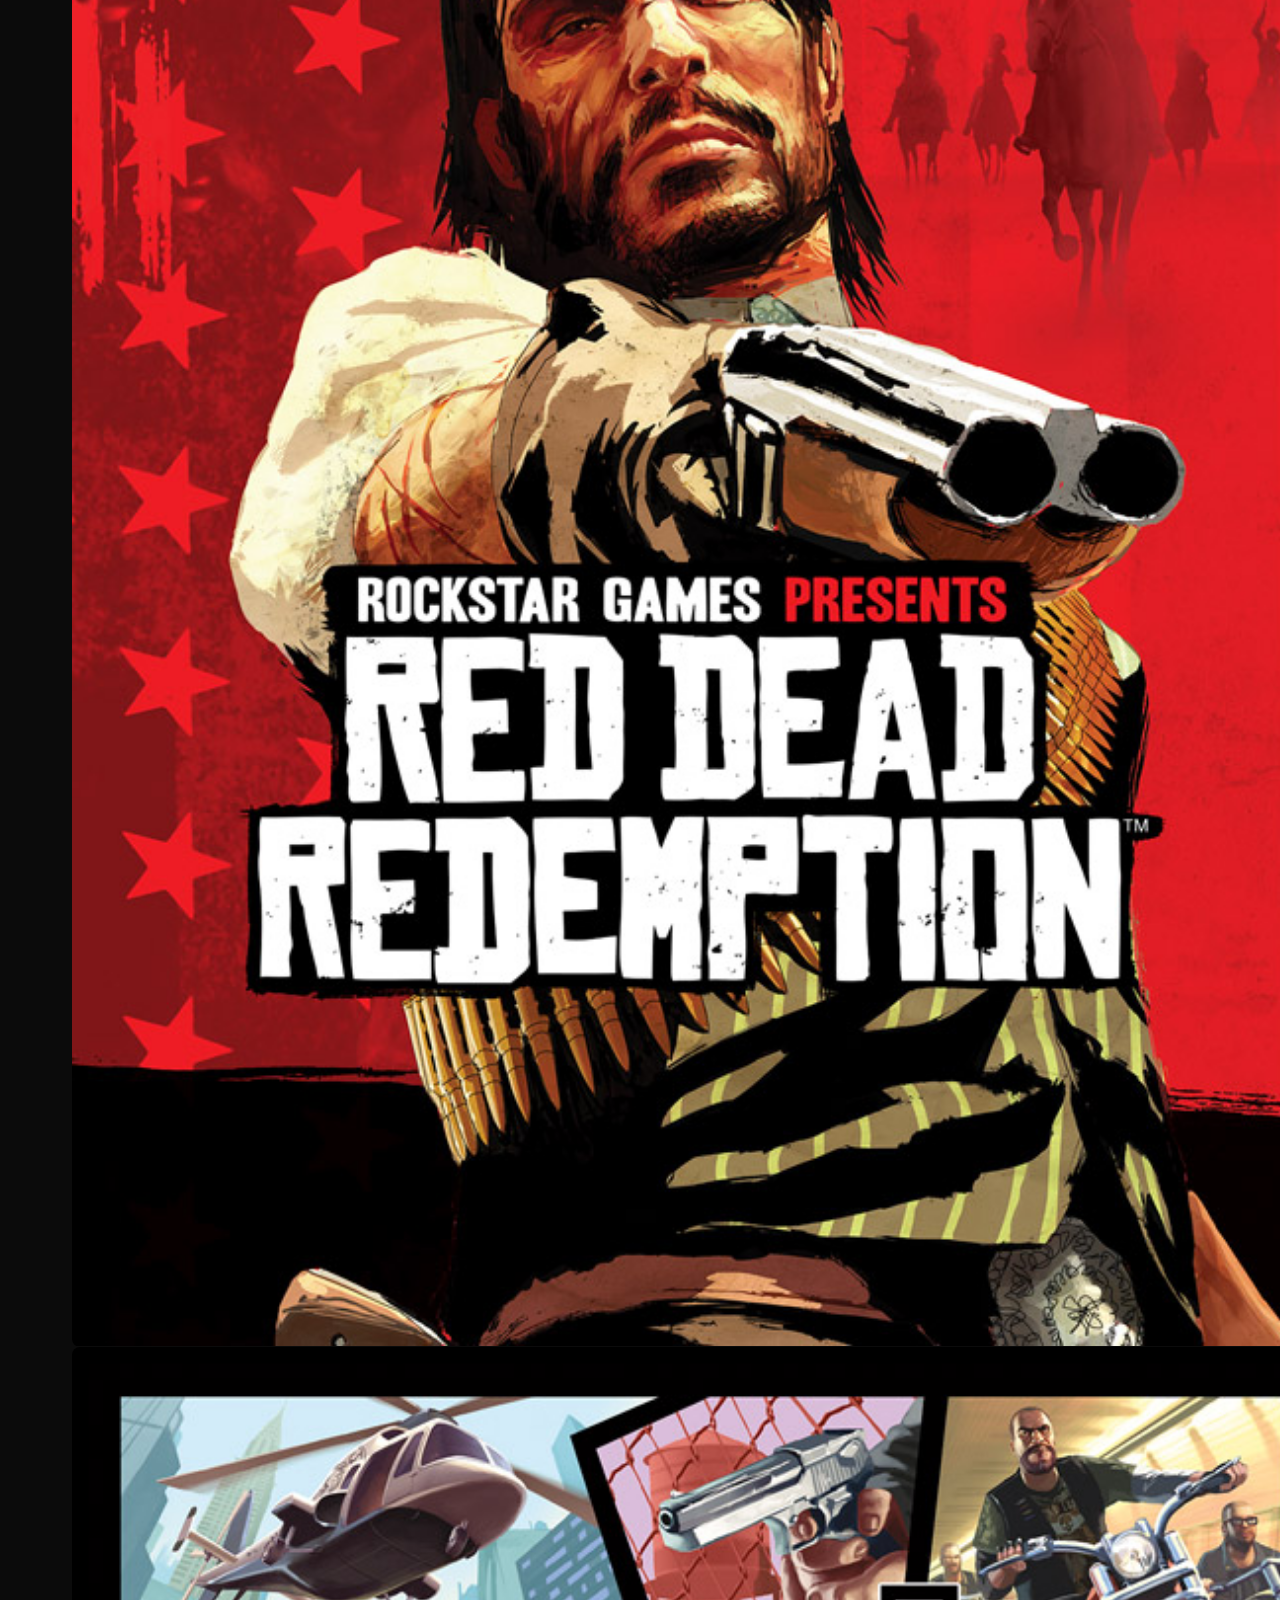
==== commit 37ede734: "v" ====
--- a/games.html
+++ b/games.html
@@ -17,23 +17,22 @@
 <body>
     <header>
         <div class="header-nav text-center">
-            <div class="d-flex hamb-icon align-items-center">
+            <div class="d-flex hamb-icon align-items-center position-relative">
                 <div>
-                    <a href="#" class="hamb-bars">
+                    <a class="hamb-bars">
                         <div></div>
                         <div></div>
                         <div></div>
                     </a>
                 </div>
-                <div>
-                    <a href="games.html" class="hamb">Games</a>
-                </div>
-            </div>
-
-            <a href="index.html" class="logo"><img src="Images/logo.svg" alt="Rockstar Logo" class="logo-img" /></a>
+                <a href="games.html" class="hamb">Games</a>
+            </div>
+            
+            <div class="logo"><a href="index.html"><img src="Images/logo.svg" alt="Rockstar Logo"
+                        class="logo-img" /></a></div>
             <div class="d-flex justify-content-end profile-logo align-items-center">
                 <div>
-                    <a href="#"><img src="Images/profile.svg" alt="profile logo" /></a>
+                    <a><img src="Images/profile.svg" alt="profile logo" /></a>
                     <nav class="hide">
                         <div>
                             <a href="#" class="d-flex justify-content-start">Sign In</a>
@@ -45,7 +44,6 @@
                     <div><a>Sign In</a><a>Join Social Club</a></div>
                 </div>
             </div>
-
         </div>
     </header>
 
@@ -60,7 +58,7 @@
                 </div>
                 <div class="side-content">
                     <a href="#">Newswire</a>
-                    <a href="#">Games</a>
+                    <a href="games.html">Games</a>
                     <a href="#">Videos</a>
                     <a href="#">Downloads</a>
                     <a href="#">Support</a>
@@ -197,7 +195,7 @@
             <a href="#">
                 <div class="game42"></div>
             </a>
-            
+
         </div>
     </main>
     <footer class="d-flex">
--- a/CSS/style.css
+++ b/CSS/style.css
@@ -37,6 +37,8 @@
     padding-right: 4rem;
     width: 100%;
 }
+
+
 
 .side-search form {
     min-width: 20rem;
@@ -96,7 +98,8 @@
     font-size: 2rem;
     font-weight: 700;
 }
-.side-content a:hover{
+
+.side-content a:hover {
     color: #fcaf17;
 }
 
@@ -149,6 +152,10 @@
     grid-row: 3;
 }
 
+.hamb-bars {
+    cursor: pointer;
+}
+
 .logo {
     grid-column: 2;
     grid-row: 3;
@@ -159,7 +166,11 @@
     grid-row: 3;
 }
 
-nav{
+.profile-logo div:first-child {
+    cursor: pointer;
+}
+
+nav {
     display: flex;
     border-radius: 8px;
     flex-direction: column;
@@ -171,25 +182,27 @@
     top: 90px;
     right: 60px;
 }
-nav div:first-child{
+
+nav div:first-child {
     border-radius: 0 0 8px 8px;
 }
+
 nav div:first-child a:first-child,
-nav div:first-child a:last-child
-{
+nav div:first-child a:last-child {
     border-bottom: 1px solid #2d2d2d;
     color: #e8e8e8;
     text-decoration: none;
     background-color: #121212;
     font-size: 1rem;
-    font-weight:400;
+    font-weight: 400;
     letter-spacing: 0;
     line-height: 1.6;
     padding: 1rem;
     position: relative;
     transition: all .3s ease-in-out;
 }
-nav div:first-child a:first-child::before{
+
+nav div:first-child a:first-child::before {
     align-self: center;
     background: url(../Images/subscribe.svg) 100%/contain no-repeat;
     content: "";
@@ -198,11 +211,12 @@
     order: 3;
     width: 1rem;
     font-size: 0.75rem;
-    font-weight:400;
+    font-weight: 400;
     letter-spacing: 0;
     line-height: 1.6;
 }
-nav div:first-child a:last-child::before{
+
+nav div:first-child a:last-child::before {
     align-self: center;
     background: url(../Images/subscribe.svg) 100%/contain no-repeat;
     content: "";
@@ -211,12 +225,13 @@
     order: 3;
     width: 1rem;
     font-size: 0.75rem;
-    font-weight:400;
+    font-weight: 400;
     letter-spacing: 0;
     line-height: 1.6;
 }
-nav div:first-child a:hover{
-    background-color: hsla(0,0%,100%,.15);
+
+nav div:first-child a:hover {
+    background-color: hsla(0, 0%, 100%, .15);
 }
 
 main {
@@ -232,6 +247,7 @@
     grid-template-columns: 70% 1fr;
     cursor: grab;
 }
+
 .carousel-cell:active {
     cursor: grabbing;
 }
@@ -355,6 +371,8 @@
     font-size: 1.6rem !important;
 }
 
+
+
 .viewmore {
     background: transparent;
     border: none;
@@ -608,28 +626,31 @@
 }
 
 /* games page */
-.hamb{
+.hamb {
     text-decoration: none;
     color: #e8e8e8;
     font-size: 1.3rem;
-    margin-left: 20px;
-}
-
-.games-list{
+    position: absolute;
+    left: 40px;
+}
+
+.games-list {
     grid-row-gap: 1.5rem;
     grid-column-gap: 1.5rem;
-    grid-template-columns: repeat(auto-fit,minmax(400px,1fr));
+    grid-template-columns: repeat(auto-fit, minmax(400px, 1fr));
     margin: 0 auto;
     max-width: 1920px;
     padding: 4rem 4rem;
     width: 100%;
     color: #e8e8e8;
 }
-.games-list a{
+
+.games-list a {
     display: flex;
     flex-flow: column;
 }
-.games-list a div{
+
+.games-list a div {
     animation-play-state: running;
     animation: globalFadeInUp .75s;
     --image-rounding-dynamic: 8px;
@@ -643,136 +664,178 @@
     position: relative;
     width: 100%;
 }
-.games-list a div::before{
+
+.games-list a div::before {
     content: "";
     display: block;
     height: 0;
     padding-bottom: calc(100% / calc(64/79));
 }
 
-.game1{
+.game1 {
     background-image: url(../Images/game1.jpg);
 }
-.game2{
+
+.game2 {
     background-image: url(../Images/game2.jpg);
 }
-.game3{
+
+.game3 {
     background-image: url(../Images/game3.jpg);
 }
-.game4{
+
+.game4 {
     background-image: url(../Images/game4.jpg);
 }
-.game5{
+
+.game5 {
     background-image: url(../Images/game5.jpg);
 }
-.game6{
+
+.game6 {
     background-image: url(../Images/game6.jpg);
 }
-.game7{
+
+.game7 {
     background-image: url(../Images/game7.jpg);
 }
-.game8{
+
+.game8 {
     background-image: url(../Images/game8.jpg);
 }
-.game9{
+
+.game9 {
     background-image: url(../Images/game9.jpg);
 }
-.game10{
+
+.game10 {
     background-image: url(../Images/game10.jpg);
 }
-.game11{
+
+.game11 {
     background-image: url(../Images/game11.jpg);
 }
-.game12{
+
+.game12 {
     background-image: url(../Images/game12.jpg);
 }
-.game13{
+
+.game13 {
     background-image: url(../Images/game13.jpg);
 }
-.game14{
+
+.game14 {
     background-image: url(../Images/game14.jpg);
 }
-.game15{
+
+.game15 {
     background-image: url(../Images/game15.jpg);
 }
-.game16{
+
+.game16 {
     background-image: url(../Images/game16.jpg);
 }
-.game17{
+
+.game17 {
     background-image: url(../Images/game17.jpg);
 }
-.game18{
+
+.game18 {
     background-image: url(../Images/game18.jpg);
 }
-.game19{
+
+.game19 {
     background-image: url(../Images/game19.jpg);
 }
-.game20{
+
+.game20 {
     background-image: url(../Images/game20.jpg);
 }
-.game21{
+
+.game21 {
     background-image: url(../Images/game21.jpg);
 }
-.game22{
+
+.game22 {
     background-image: url(../Images/game22.jpg);
 }
-.game23{
+
+.game23 {
     background-image: url(../Images/game23.jpg);
 }
-.game24{
+
+.game24 {
     background-image: url(../Images/game24.jpg);
 }
-.game25{
+
+.game25 {
     background-image: url(../Images/game25.jpg);
 }
-.game26{
+
+.game26 {
     background-image: url(../Images/game26.jpg);
 }
-.game27{
+
+.game27 {
     background-image: url(../Images/game27.jpg);
 }
-.game28{
+
+.game28 {
     background-image: url(../Images/game28.jpg);
 }
-.game29{
+
+.game29 {
     background-image: url(../Images/game29.jpg);
 }
-.game30{
+
+.game30 {
     background-image: url(../Images/game30.jpg);
 }
-.game31{
+
+.game31 {
     background-image: url(../Images/game31.jpg);
 }
-.game32{
+
+.game32 {
     background-image: url(../Images/game32.jpg);
 }
-.game33{
+
+.game33 {
     background-image: url(../Images/game33.jpg);
 }
-.game34{
+
+.game34 {
     background-image: url(../Images/game34.jpg);
 }
-.game35{
+
+.game35 {
     background-image: url(../Images/game35.jpg);
 }
-.game36{
+
+.game36 {
     background-image: url(../Images/game36.jpg);
 }
-.game37{
+
+.game37 {
     background-image: url(../Images/game37.jpg);
 }
-.game38{
+
+.game38 {
     background-image: url(../Images/game38.jpg);
 }
-.game39{
+
+.game39 {
     background-image: url(../Images/game39.jpg);
 }
-.game40{
+
+.game40 {
     background-image: url(../Images/game40.jpg);
 }
-.game41{
+
+.game41 {
     background-image: url(../Images/game41.jpg);
 }
-.game42{
+
+.game42 {
     background-image: url(../Images/game42.jpg);
 }